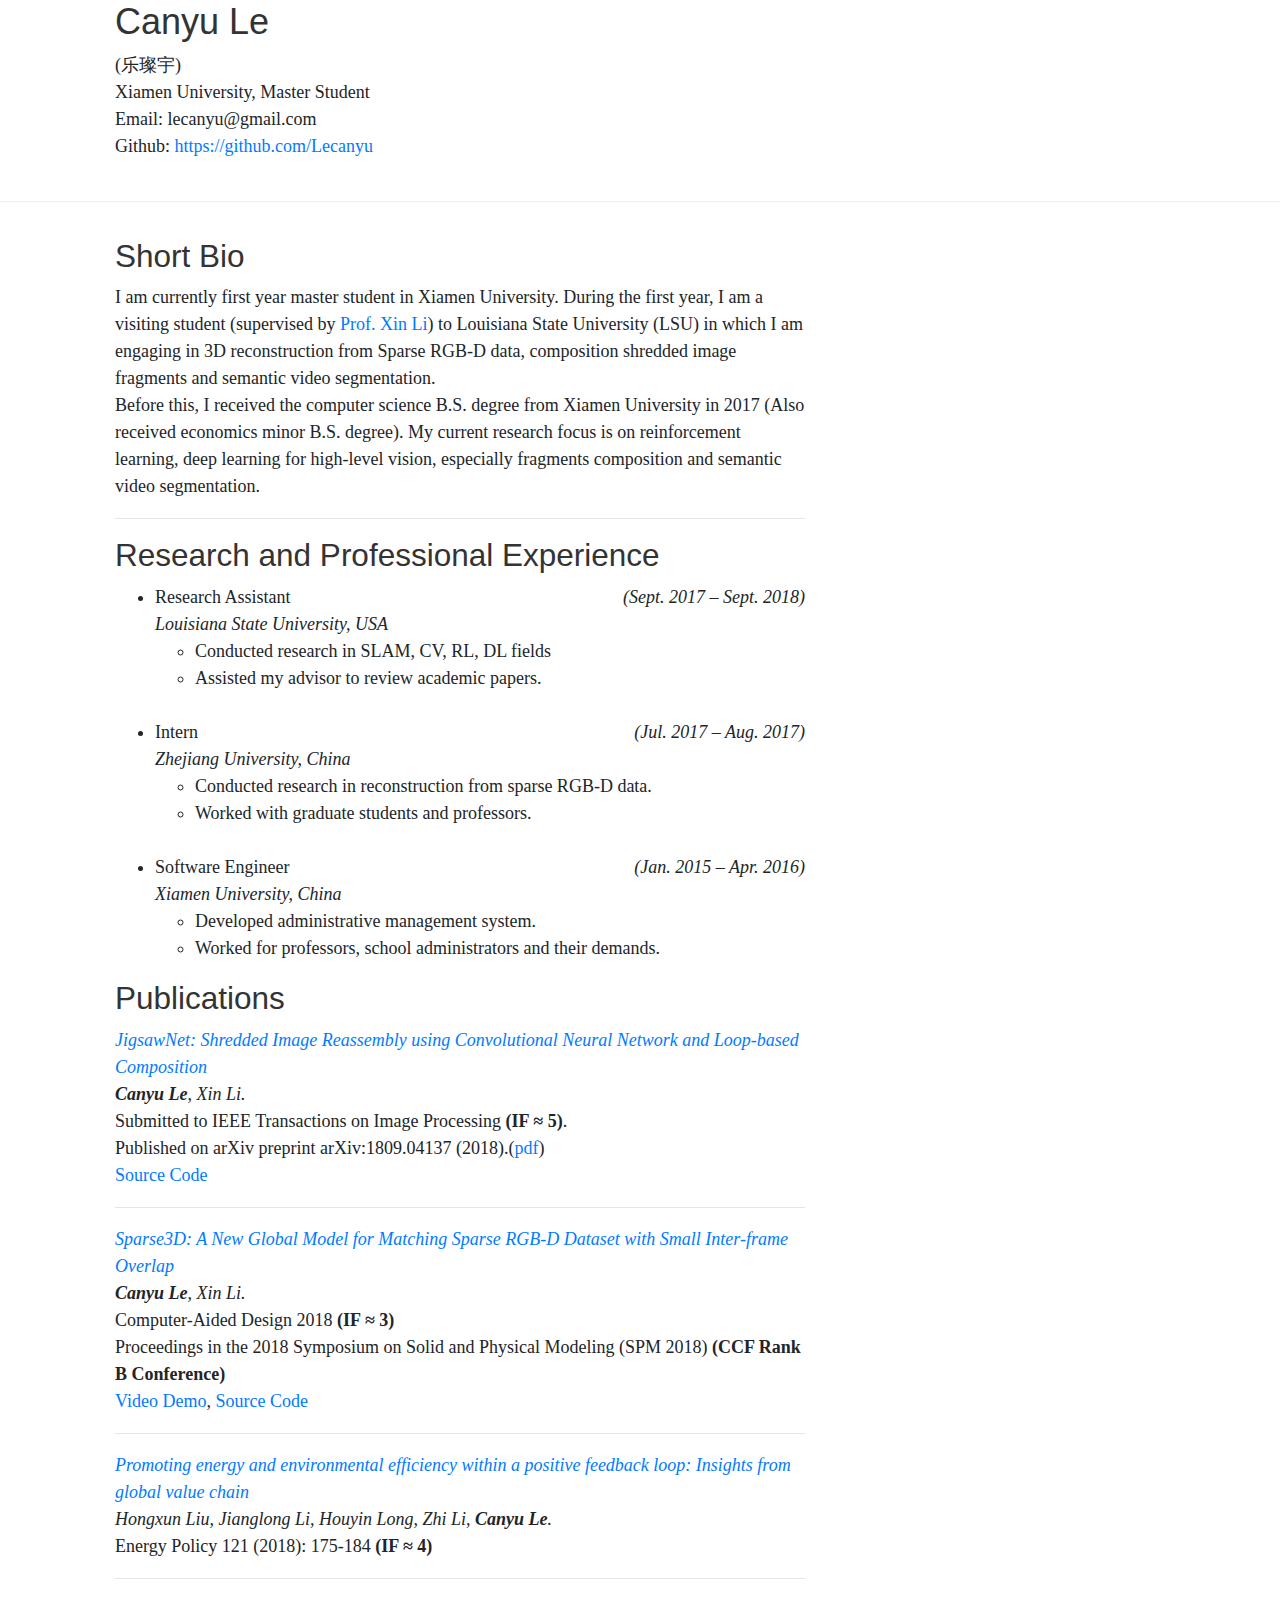
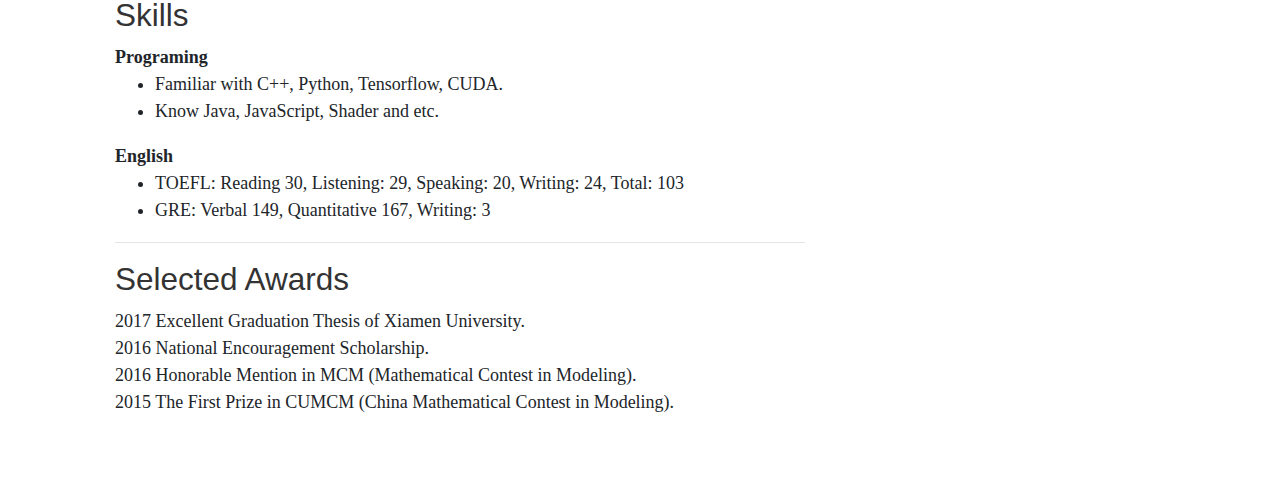
==== index.html @ 56a45fa6 "update" ====
<!doctype html>
<html lang="en">
<head>
    <meta charset="utf-8">
    <meta name="viewport" content="width=device-width, initial-scale=1, shrink-to-fit=no">
    <meta name="description" content="">
    <meta name="author" content="lecanyu">

    <link href="css/bootstrap.min.css" rel="stylesheet">
    <link href="css/blog.css" rel="stylesheet">
    <style>
        body
        {
            word-break: normal;
        }
    </style>
</head>

<body>
<header>
    <div class="blog-header">
        <div class="container">
            <div class="row">
                <div class="col-sm-5">
                    <h2>Canyu Le</h2>
                    <p>(乐璨宇) <br/>
                        Xiamen University, Master Student<br/>
                        Email: lecanyu@gmail.com <br/>
                        Github: <a href="https://github.com/Lecanyu">https://github.com/Lecanyu</a>
                    </p>
                </div>
                <!--<div class="col-sm-5" >-->
                    <!--<img src="img/me2.png" style="width: 30%">-->
                <!--</div>-->
            </div>
        </div>
    </div>
</header>

<main role="main" class="container">
    <div class="row">
        <div class="col-sm-8 blog-main">
            <div class="blog-post">
                <h3>Short Bio</h3>
                <p> I am currently first year master student in Xiamen University. During the first year, I am a visiting student (supervised by <a href="https://www.ece.lsu.edu/xinli/">Prof. Xin Li</a>) to Louisiana State University (LSU) in which
                    I am engaging in 3D reconstruction from Sparse RGB-D data, composition shredded image fragments and semantic video segmentation. <br/>
                    Before this, I received the computer science B.S. degree from Xiamen University in 2017 (Also received economics minor B.S. degree).
                    My current research focus is on reinforcement learning, deep learning for high-level vision,
                    especially fragments composition and semantic video segmentation.
                </p>
                <hr>
                <h3>Research and Professional Experience</h3>
                <ul>
                    <li>Research Assistant <i style="float: right">(Sept. 2017 – Sept. 2018)</i> <br/>
                        <i>Louisiana State University, USA</i>
                        <ul>
                            <li>Conducted research in SLAM, CV, RL, DL fields</li>
                            <li>Assisted my advisor to review academic papers. </li>
                        </ul>
                    </li>
                    <br/>
                    <li>Intern <i style="float: right">(Jul. 2017 – Aug. 2017)</i> <br/>
                        <i>Zhejiang University, China</i>
                        <ul>
                            <li>Conducted research in reconstruction from sparse RGB-D data. </li>
                            <li>Worked with graduate students and professors. </li>
                        </ul>
                    </li>
                    <br/>
                    <li>Software Engineer <i style="float: right">(Jan. 2015 – Apr. 2016)</i> <br/>
                        <i>Xiamen University, China</i>
                        <ul>
                            <li>Developed administrative management system. </li>
                            <li>Worked for professors, school administrators and their demands.  </li>
                        </ul>
                    </li>
                </ul>

                <h3>Publications</h3>
                <blockquote>
                    <a href="https://arxiv.org/pdf/1809.04137.pdf"><I>JigsawNet: Shredded Image Reassembly using Convolutional Neural Network and Loop-based Composition</I></a>
                    <footer><I><strong>Canyu Le</strong>, Xin Li. </I></footer>
                    <footer>Submitted to IEEE Transactions on Image Processing <b>(IF &#8776 5)</b>. </footer>
                    <footer>Published on arXiv preprint arXiv:1809.04137 (2018).(<a href="https://arxiv.org/pdf/1809.04137.pdf">pdf</a>) </footer>
                    <footer>
                        <a href="https://github.com/Lecanyu/JigsawNet">Source Code</a>
                    </footer>
                    <hr/>
                    <a href="https://authors.elsevier.com/c/1X3PA2O2yECf4"><I>Sparse3D: A New Global Model for Matching Sparse RGB-D Dataset with Small Inter-frame Overlap</I></a>
                    <footer><I><strong>Canyu Le</strong>, Xin Li. </I></footer>
                    <footer>Computer-Aided Design 2018 <b>(IF &#8776 3)</b></footer>
                    <footer>Proceedings in the 2018 Symposium on Solid and Physical Modeling (SPM 2018) <b>(CCF Rank B Conference)</b></footer>
                    <footer>
                        <a href="https://youtu.be/qk8iQzommPM">Video Demo</a>,
                        <a href="https://github.com/Lecanyu/Sparse3d">Source Code</a>
                    </footer>
                    <hr/>
                    <a href="https://authors.elsevier.com/c/1XHoZ14YGgXhE1"><I>Promoting energy and environmental efficiency within a positive feedback loop: Insights from global value chain</I></a>
                    <footer><I>Hongxun Liu, Jianglong Li, Houyin Long, Zhi Li, <strong>Canyu Le</strong>.</I></footer>
                    <footer>Energy Policy 121 (2018): 175-184 <b>(IF &#8776 4)</b></footer>
                </blockquote>
                <hr>
                <h3>Skills</h3>
                <b>Programing</b>
                <ul>
                    <li>Familiar with C++, Python, Tensorflow, CUDA.</li>
                    <li>Know Java, JavaScript, Shader and etc.</li>
                </ul>
                <b>English</b>
                <ul>
                    <li>TOEFL: Reading 30, Listening: 29, Speaking: 20, Writing: 24, Total: 103 </li>
                    <li>GRE: Verbal 149, Quantitative 167, Writing: 3</li>
                </ul>
                <hr>
                <h3>Selected Awards</h3>
                <p>2017 Excellent Graduation Thesis of Xiamen University.<br/>
                    2016 National Encouragement Scholarship.<br/>
                   2016 Honorable Mention in MCM (Mathematical Contest in Modeling).<br/>
                   2015 The First Prize in CUMCM (China Mathematical Contest in Modeling).</p>
            </div>
        </div>
    </div>
</main>


<script src="js/jquery-slim.min.js"></script>
<script src="js/popper.min.js"></script>
<script src="js/bootstrap.min.js"></script>
</body>
</html>
---- css/blog.css ----
/*
 * Globals
 */

@media (min-width: 48em) {
  html {
    font-size: 18px;
  }
}

/*body {*/
  /*font-family: Georgia, "Times New Roman", Times, serif;*/
  /*color: #555;*/
/*}*/

h1,
.h1,
h2,
.h2,
h3,
.h3,
h4,
.h4,
h5,
.h5,
h6,
.h6 {
  font-family: "Helvetica Neue", Helvetica, Arial, sans-serif;
  font-weight: 400;
  color: #333;
}

body{
  font-family: "Microsoft Yahei";
  word-break:break-all;
}

img{ width: 100%; height: auto;max-width: 100%; display: block; }

/*
 * Override Bootstrap's default container.
 */

.container {
  max-width: 60rem;
}


/*
 * Masthead for nav
 */

.blog-masthead {
  margin-bottom: 3rem;
  background-color: #428bca;
  box-shadow: inset 0 -.1rem .25rem rgba(0,0,0,.1);
}

/* Nav links */
.nav-link {
  position: relative;
  padding: 1rem;
  font-weight: 500;
  color: #cdddeb;
}
.nav-link:hover,
.nav-link:focus {
  color: #fff;
  background-color: transparent;
}

/* Active state gets a caret at the bottom */
.nav-link.active {
  color: #fff;
}
.nav-link.active::after {
  position: absolute;
  bottom: 0;
  left: 50%;
  width: 0;
  height: 0;
  margin-left: -.3rem;
  vertical-align: middle;
  content: "";
  border-right: .3rem solid transparent;
  border-bottom: .3rem solid;
  border-left: .3rem solid transparent;
}


/*
 * Blog name and description
 */

.blog-header {
  padding-bottom: 1.25rem;
  margin-bottom: 2rem;
  border-bottom: .05rem solid #eee;
}
.blog-title {
  margin-bottom: 0;
  font-size: 2rem;
  font-weight: 400;
}
.blog-description {
  font-size: 1.1rem;
  color: #999;
}

@media (min-width: 40em) {
  .blog-title {
    font-size: 3.5rem;
  }
}


/*
 * Main column and sidebar layout
 */

/* Sidebar modules for boxing content */
.sidebar-module {
  padding: 1rem;
}
.sidebar-module-inset {
  padding: 1rem;
  background-color: #f5f5f5;
  border-radius: .25rem;
}
.sidebar-module-inset p:last-child,
.sidebar-module-inset ul:last-child,
.sidebar-module-inset ol:last-child {
  margin-bottom: 0;
}


/* Pagination */
.blog-pagination {
  margin-bottom: 4rem;
}
.blog-pagination > .btn {
  border-radius: 2rem;
}


/*
 * Blog posts
 */

.blog-post {
  margin-bottom: 4rem;
}
.blog-post-title {
  margin-bottom: .25rem;
  font-size: 2.5rem;
}
.blog-post-meta {
  margin-bottom: 1.25rem;
  color: #999;
}


/*
 * Footer
 */

.blog-footer {
  padding: 2.5rem 0;
  color: #999;
  text-align: center;
  background-color: #f9f9f9;
  border-top: .05rem solid #e5e5e5;
}
.blog-footer p:last-child {
  margin-bottom: 0;
}
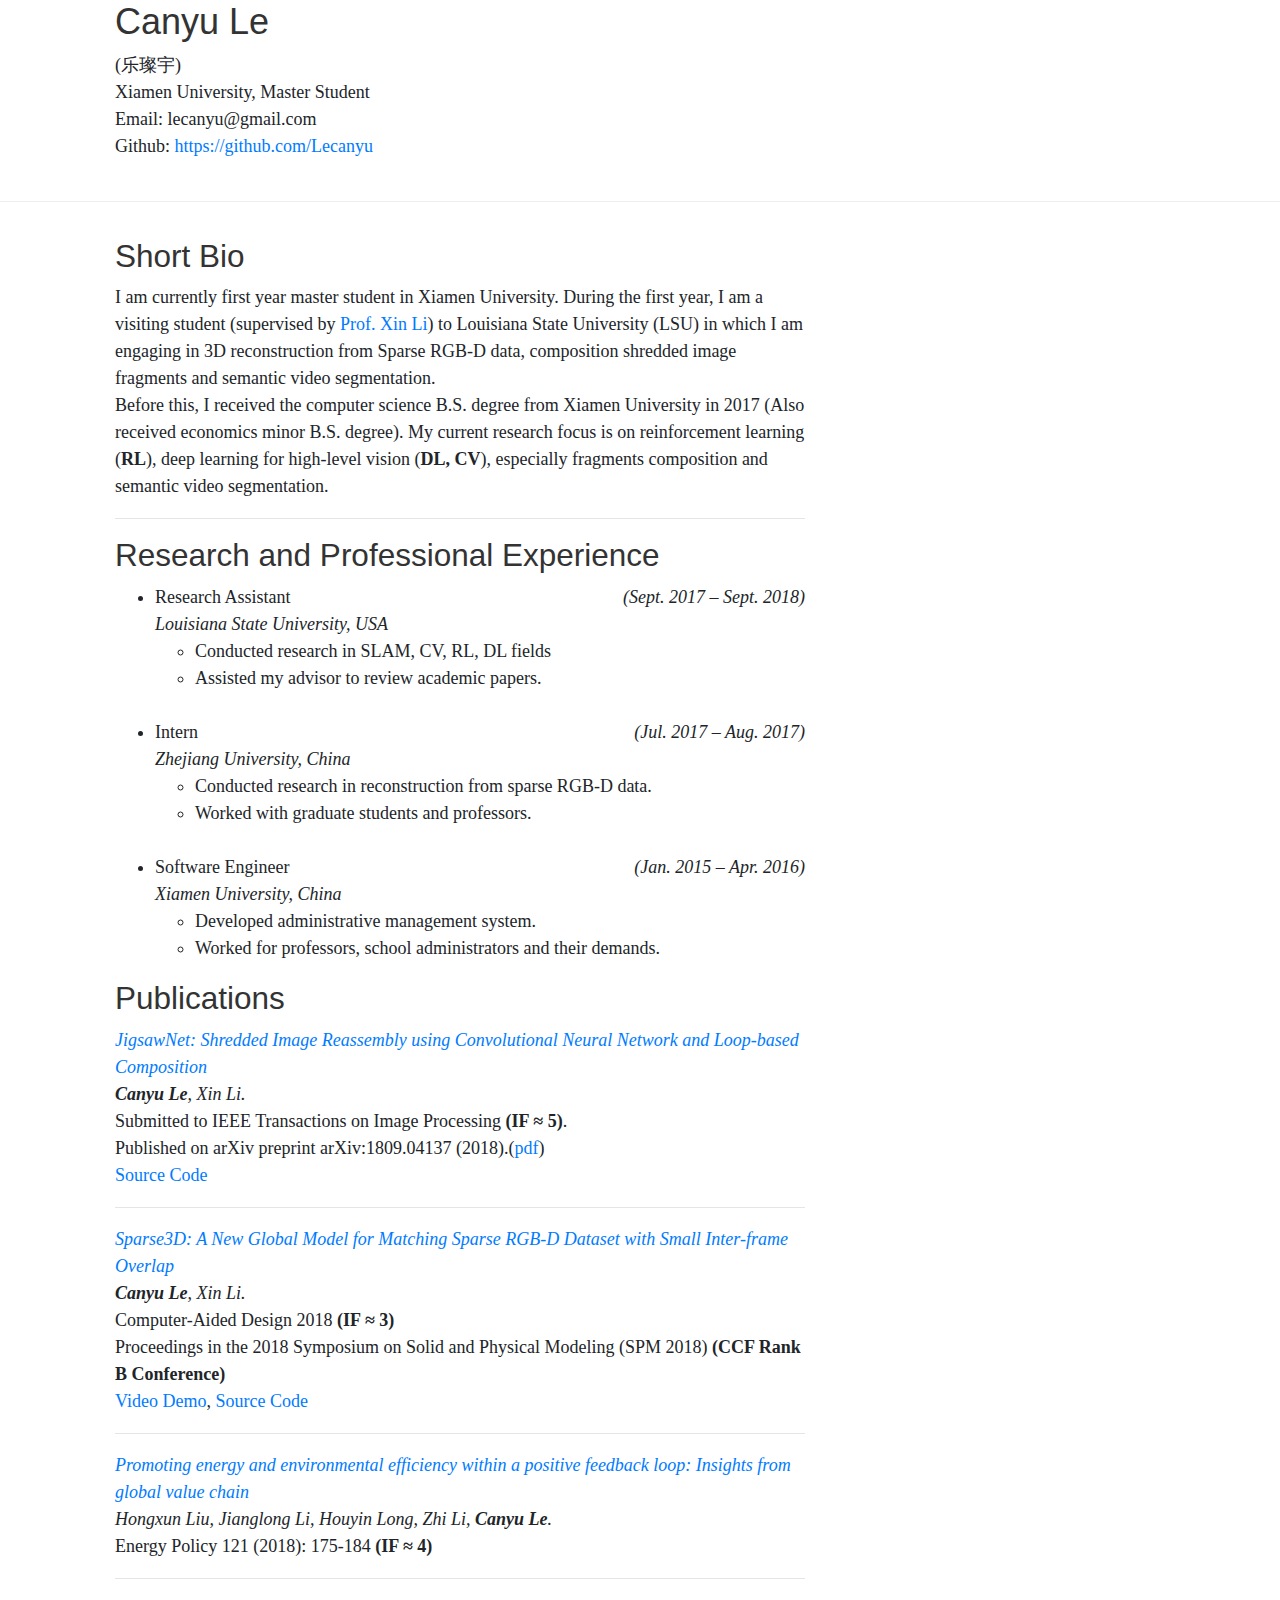
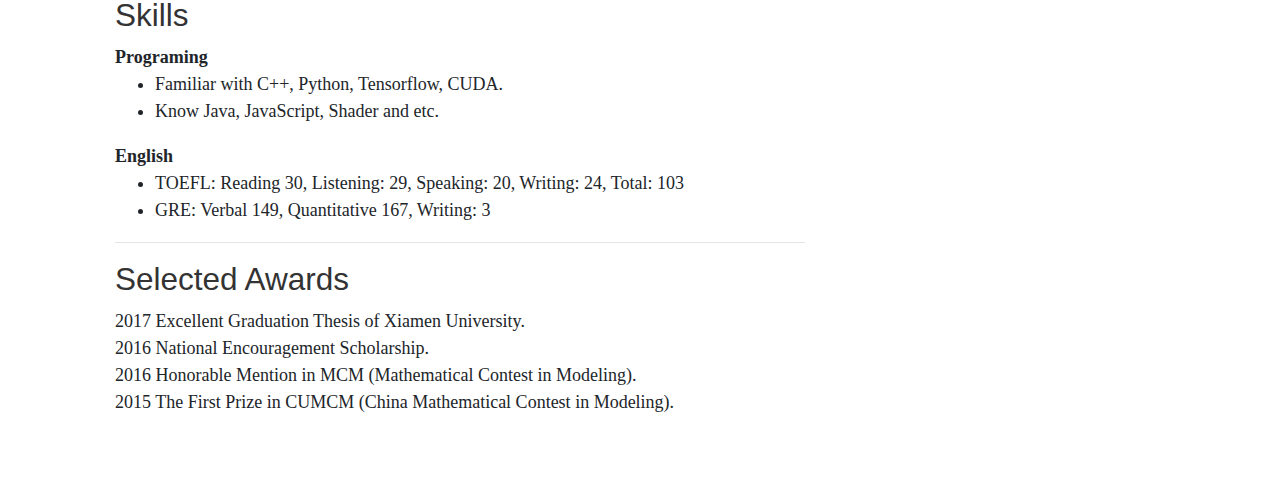
==== commit 4d571b42: "update" ====
--- a/index.html
+++ b/index.html
@@ -3,9 +3,9 @@
 <head>
     <meta charset="utf-8">
     <meta name="viewport" content="width=device-width, initial-scale=1, shrink-to-fit=no">
-    <meta name="description" content="">
+    <meta name="description" content="CV">
     <meta name="author" content="lecanyu">
-
+    <title>Le's CV</title>
     <link href="css/bootstrap.min.css" rel="stylesheet">
     <link href="css/blog.css" rel="stylesheet">
     <style>
@@ -45,8 +45,9 @@
                 <p> I am currently first year master student in Xiamen University. During the first year, I am a visiting student (supervised by <a href="https://www.ece.lsu.edu/xinli/">Prof. Xin Li</a>) to Louisiana State University (LSU) in which
                     I am engaging in 3D reconstruction from Sparse RGB-D data, composition shredded image fragments and semantic video segmentation. <br/>
                     Before this, I received the computer science B.S. degree from Xiamen University in 2017 (Also received economics minor B.S. degree).
-                    My current research focus is on reinforcement learning, deep learning for high-level vision,
-                    especially fragments composition and semantic video segmentation.
+                    My current research focus is on
+                    reinforcement learning (<b>RL</b>), deep learning for high-level vision (<b>DL, CV</b>),
+                        especially fragments composition and semantic video segmentation.
                 </p>
                 <hr>
                 <h3>Research and Professional Experience</h3>
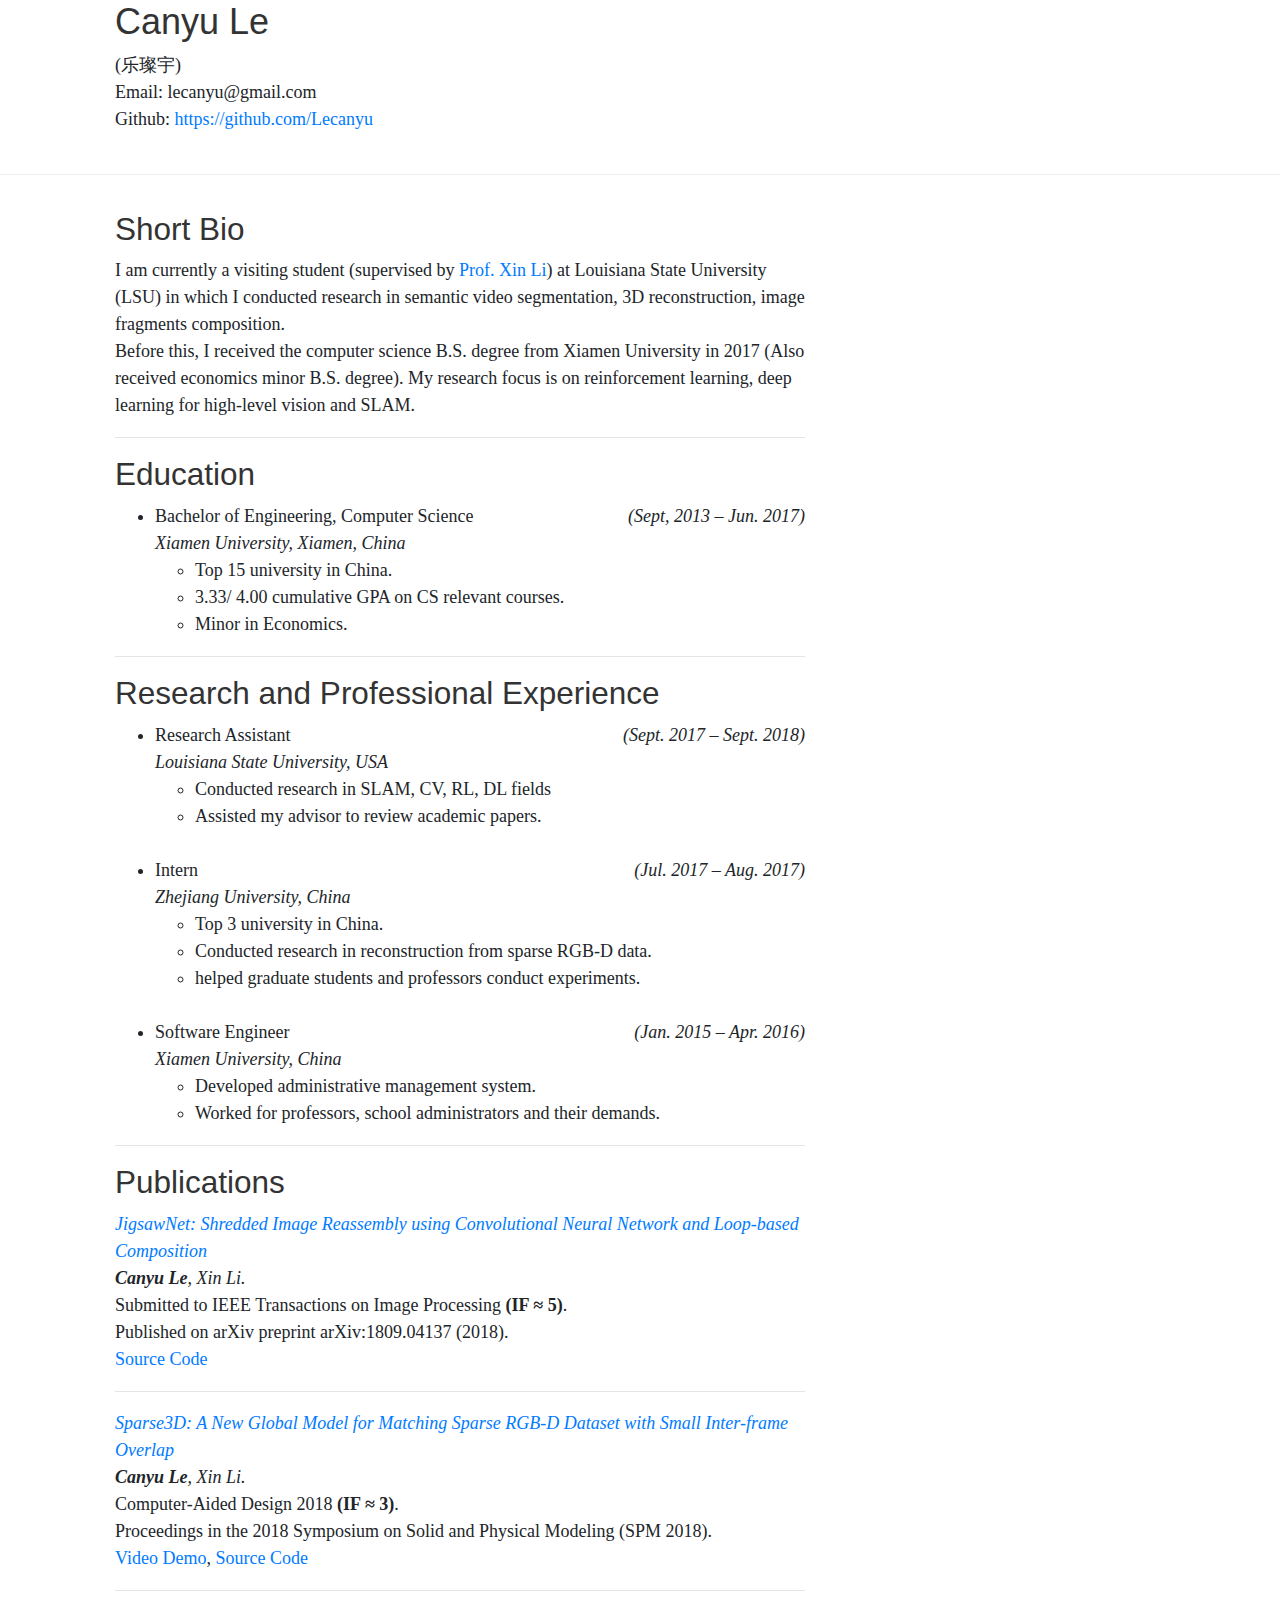
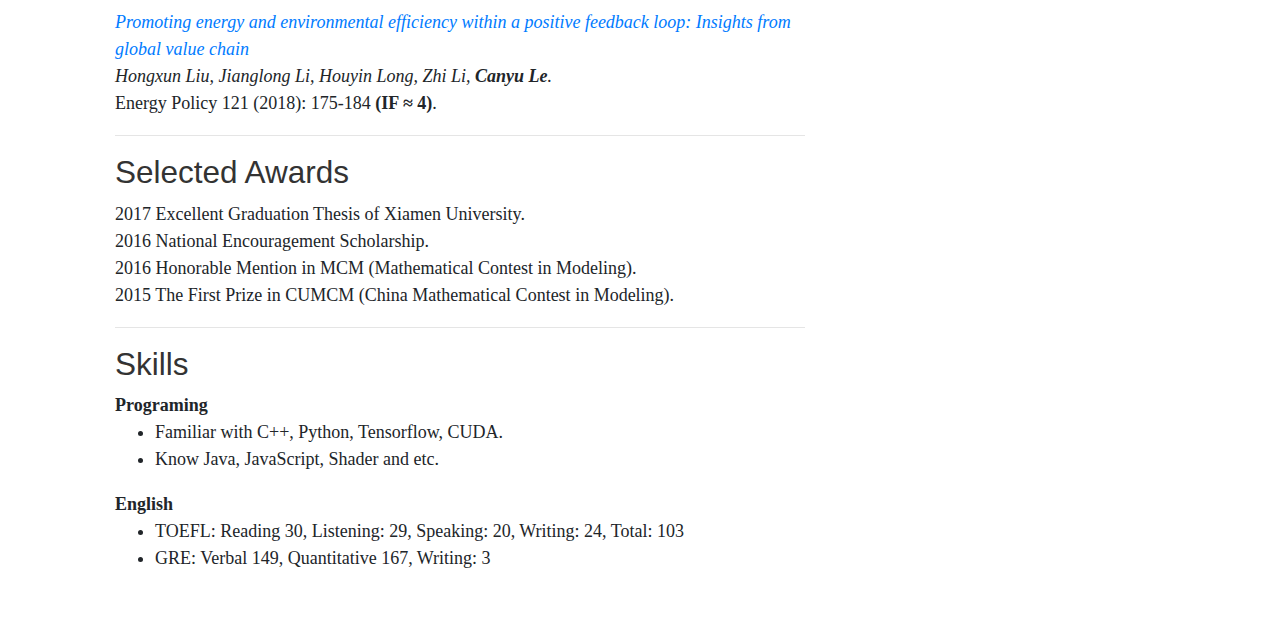
==== commit f04973dd: "update" ====
--- a/index.html
+++ b/index.html
@@ -24,9 +24,8 @@
                 <div class="col-sm-5">
                     <h2>Canyu Le</h2>
                     <p>(乐璨宇) <br/>
-                        Xiamen University, Master Student<br/>
                         Email: lecanyu@gmail.com <br/>
-                        Github: <a href="https://github.com/Lecanyu">https://github.com/Lecanyu</a>
+                        Github: <a href="https://github.com/Lecanyu" target="_blank" >https://github.com/Lecanyu</a>
                     </p>
                 </div>
                 <!--<div class="col-sm-5" >-->
@@ -42,13 +41,24 @@
         <div class="col-sm-8 blog-main">
             <div class="blog-post">
                 <h3>Short Bio</h3>
-                <p> I am currently first year master student in Xiamen University. During the first year, I am a visiting student (supervised by <a href="https://www.ece.lsu.edu/xinli/">Prof. Xin Li</a>) to Louisiana State University (LSU) in which
-                    I am engaging in 3D reconstruction from Sparse RGB-D data, composition shredded image fragments and semantic video segmentation. <br/>
+                <p> I am currently a visiting student (supervised by <a href="https://www.ece.lsu.edu/xinli/" target="_blank">Prof. Xin Li</a>) at Louisiana State University (LSU) in which
+                    I conducted research in semantic video segmentation, 3D reconstruction, image fragments composition. <br/>
                     Before this, I received the computer science B.S. degree from Xiamen University in 2017 (Also received economics minor B.S. degree).
-                    My current research focus is on
-                    reinforcement learning (<b>RL</b>), deep learning for high-level vision (<b>DL, CV</b>),
-                        especially fragments composition and semantic video segmentation.
+                    My research focus is on
+                    reinforcement learning, deep learning for high-level vision and SLAM.
                 </p>
+                <hr>
+                <h3>Education</h3>
+                <ul>
+                    <li>Bachelor of Engineering, Computer Science <i style="float: right">(Sept, 2013 – Jun. 2017)</i> <br/>
+                        <i>Xiamen University, Xiamen, China</i>
+                        <ul>
+                            <li> Top 15 university in China.</li>
+                            <li> 3.33/ 4.00 cumulative GPA on CS relevant courses. </li>
+                            <li> Minor in Economics. </li>
+                        </ul>
+                    </li>
+                </ul>
                 <hr>
                 <h3>Research and Professional Experience</h3>
                 <ul>
@@ -63,8 +73,9 @@
                     <li>Intern <i style="float: right">(Jul. 2017 – Aug. 2017)</i> <br/>
                         <i>Zhejiang University, China</i>
                         <ul>
-                            <li>Conducted research in reconstruction from sparse RGB-D data. </li>
-                            <li>Worked with graduate students and professors. </li>
+                            <li> Top 3 university in China.</li>
+                            <li> Conducted research in reconstruction from sparse RGB-D data. </li>
+                            <li> helped graduate students and professors conduct experiments. </li>
                         </ul>
                     </li>
                     <br/>
@@ -76,30 +87,36 @@
                         </ul>
                     </li>
                 </ul>
-
+                <hr>
                 <h3>Publications</h3>
                 <blockquote>
-                    <a href="https://arxiv.org/pdf/1809.04137.pdf"><I>JigsawNet: Shredded Image Reassembly using Convolutional Neural Network and Loop-based Composition</I></a>
+                    <a href="https://arxiv.org/pdf/1809.04137.pdf" target="_blank" ><I>JigsawNet: Shredded Image Reassembly using Convolutional Neural Network and Loop-based Composition</I></a>
                     <footer><I><strong>Canyu Le</strong>, Xin Li. </I></footer>
                     <footer>Submitted to IEEE Transactions on Image Processing <b>(IF &#8776 5)</b>. </footer>
-                    <footer>Published on arXiv preprint arXiv:1809.04137 (2018).(<a href="https://arxiv.org/pdf/1809.04137.pdf">pdf</a>) </footer>
+                    <footer>Published on arXiv preprint arXiv:1809.04137 (2018). </footer>
                     <footer>
-                        <a href="https://github.com/Lecanyu/JigsawNet">Source Code</a>
+                        <a href="https://github.com/Lecanyu/JigsawNet" target="_blank" >Source Code</a>
                     </footer>
                     <hr/>
-                    <a href="https://authors.elsevier.com/c/1X3PA2O2yECf4"><I>Sparse3D: A New Global Model for Matching Sparse RGB-D Dataset with Small Inter-frame Overlap</I></a>
+                    <a href="https://www.sciencedirect.com/science/article/pii/S0010448518302276" target="_blank" ><I>Sparse3D: A New Global Model for Matching Sparse RGB-D Dataset with Small Inter-frame Overlap</I></a>
                     <footer><I><strong>Canyu Le</strong>, Xin Li. </I></footer>
-                    <footer>Computer-Aided Design 2018 <b>(IF &#8776 3)</b></footer>
-                    <footer>Proceedings in the 2018 Symposium on Solid and Physical Modeling (SPM 2018) <b>(CCF Rank B Conference)</b></footer>
+                    <footer>Computer-Aided Design 2018 <b>(IF &#8776 3)</b>. </footer>
+                    <footer>Proceedings in the 2018 Symposium on Solid and Physical Modeling (SPM 2018). </footer>
                     <footer>
-                        <a href="https://youtu.be/qk8iQzommPM">Video Demo</a>,
-                        <a href="https://github.com/Lecanyu/Sparse3d">Source Code</a>
+                        <a href="https://youtu.be/qk8iQzommPM" target="_blank" >Video Demo</a>,
+                        <a href="https://github.com/Lecanyu/Sparse3d" target="_blank" >Source Code</a>
                     </footer>
                     <hr/>
-                    <a href="https://authors.elsevier.com/c/1XHoZ14YGgXhE1"><I>Promoting energy and environmental efficiency within a positive feedback loop: Insights from global value chain</I></a>
+                    <a href="https://www.sciencedirect.com/science/article/pii/S0301421518304129" target="_blank" ><I>Promoting energy and environmental efficiency within a positive feedback loop: Insights from global value chain</I></a>
                     <footer><I>Hongxun Liu, Jianglong Li, Houyin Long, Zhi Li, <strong>Canyu Le</strong>.</I></footer>
-                    <footer>Energy Policy 121 (2018): 175-184 <b>(IF &#8776 4)</b></footer>
+                    <footer>Energy Policy 121 (2018): 175-184 <b>(IF &#8776 4)</b>. </footer>
                 </blockquote>
+                <hr>
+                <h3>Selected Awards</h3>
+                <p>2017 Excellent Graduation Thesis of Xiamen University.<br/>
+                    2016 National Encouragement Scholarship.<br/>
+                   2016 Honorable Mention in MCM (Mathematical Contest in Modeling).<br/>
+                   2015 The First Prize in CUMCM (China Mathematical Contest in Modeling).</p>
                 <hr>
                 <h3>Skills</h3>
                 <b>Programing</b>
@@ -112,12 +129,6 @@
                     <li>TOEFL: Reading 30, Listening: 29, Speaking: 20, Writing: 24, Total: 103 </li>
                     <li>GRE: Verbal 149, Quantitative 167, Writing: 3</li>
                 </ul>
-                <hr>
-                <h3>Selected Awards</h3>
-                <p>2017 Excellent Graduation Thesis of Xiamen University.<br/>
-                    2016 National Encouragement Scholarship.<br/>
-                   2016 Honorable Mention in MCM (Mathematical Contest in Modeling).<br/>
-                   2015 The First Prize in CUMCM (China Mathematical Contest in Modeling).</p>
             </div>
         </div>
     </div>
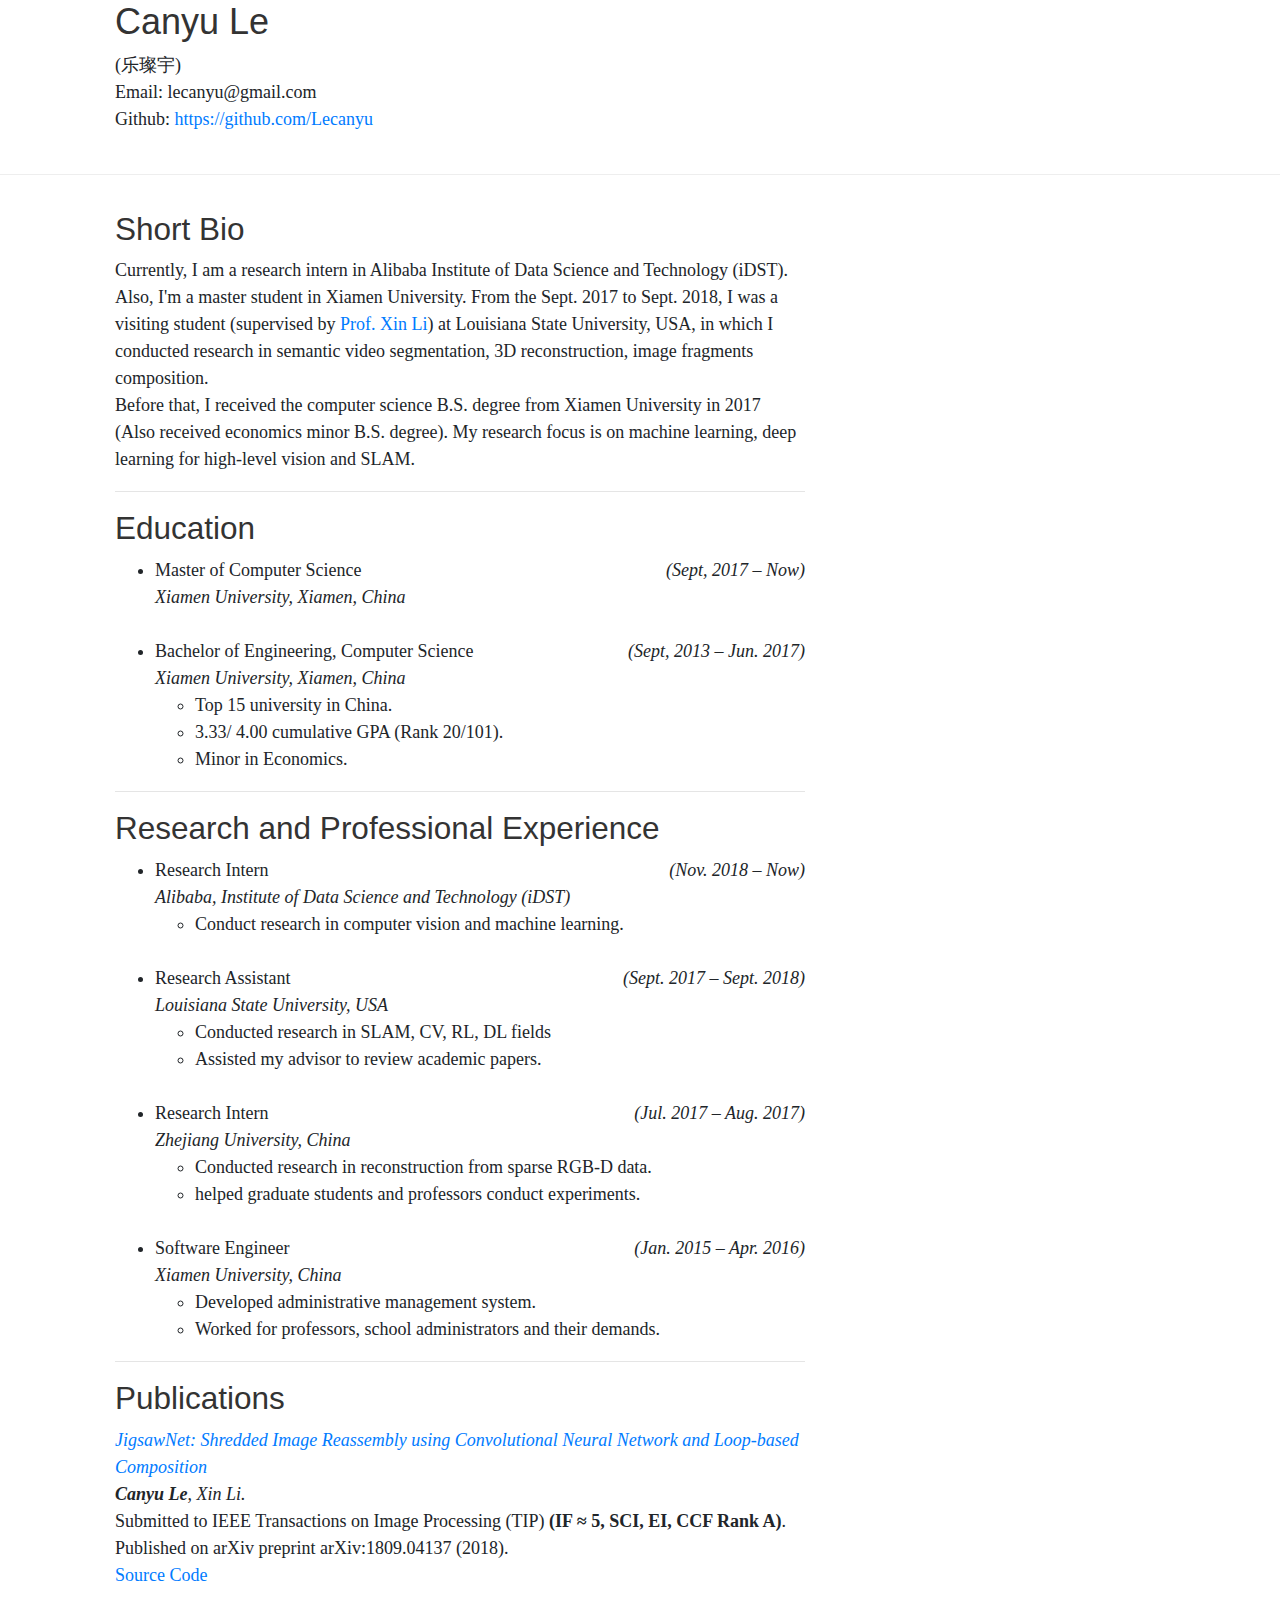
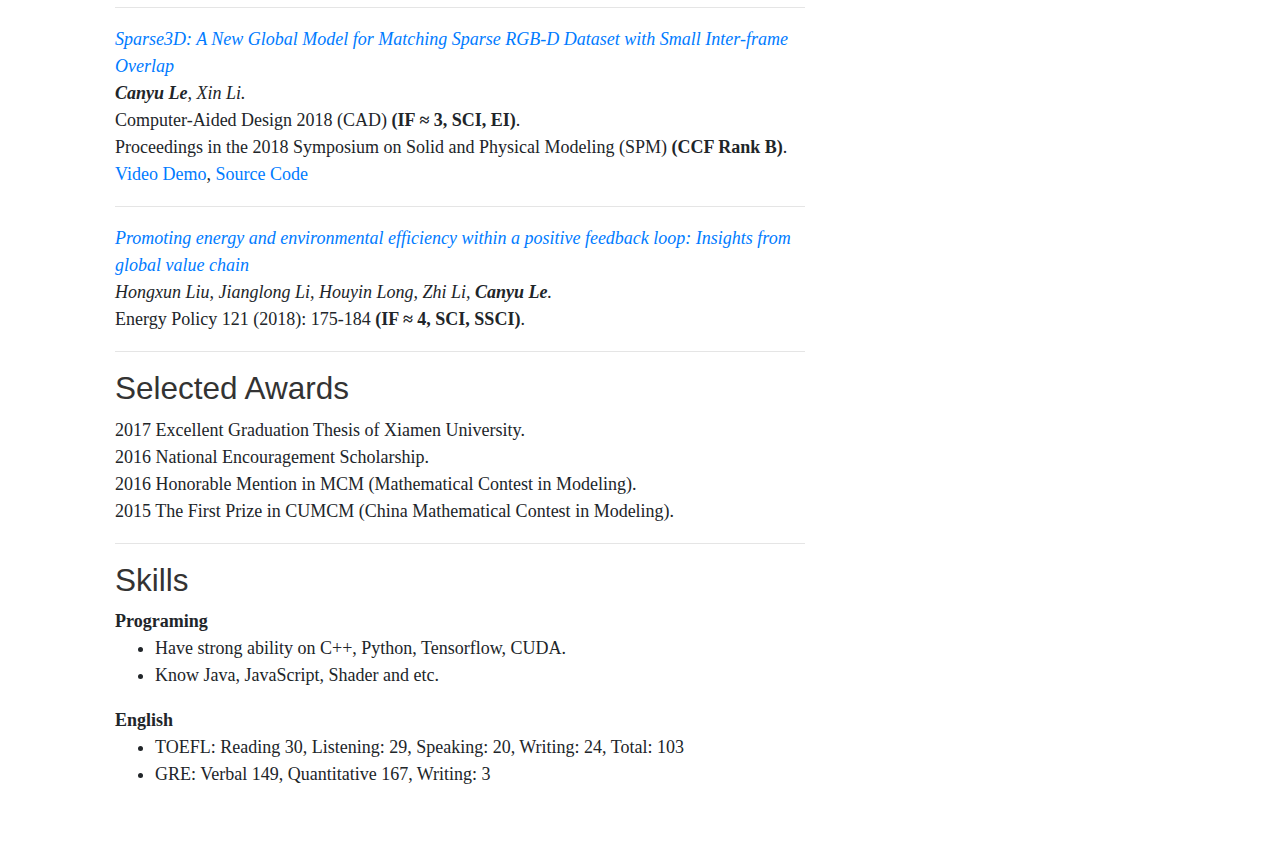
==== commit 68e2ff74: "update" ====
--- a/index.html
+++ b/index.html
@@ -41,27 +41,39 @@
         <div class="col-sm-8 blog-main">
             <div class="blog-post">
                 <h3>Short Bio</h3>
-                <p> I am currently a visiting student (supervised by <a href="https://www.ece.lsu.edu/xinli/" target="_blank">Prof. Xin Li</a>) at Louisiana State University (LSU) in which
+                <p> Currently, I am a research intern in Alibaba Institute of Data Science and Technology (iDST). Also, I'm a master student in Xiamen University.
+                    From the Sept. 2017 to Sept. 2018, I was a visiting student (supervised by <a href="https://www.ece.lsu.edu/xinli/" target="_blank">Prof. Xin Li</a>) at Louisiana State University, USA, in which
                     I conducted research in semantic video segmentation, 3D reconstruction, image fragments composition. <br/>
-                    Before this, I received the computer science B.S. degree from Xiamen University in 2017 (Also received economics minor B.S. degree).
-                    My research focus is on
-                    reinforcement learning, deep learning for high-level vision and SLAM.
+                    Before that, I received the computer science B.S. degree from Xiamen University in 2017 (Also received economics minor B.S. degree).
+                    My research focus is on machine learning, deep learning for high-level vision and SLAM.
                 </p>
                 <hr>
                 <h3>Education</h3>
                 <ul>
+                    <li>Master of Computer Science <i style="float: right">(Sept, 2017 – Now)</i> <br/>
+                        <i>Xiamen University, Xiamen, China</i>
+                    </li>
+                    <br/>
                     <li>Bachelor of Engineering, Computer Science <i style="float: right">(Sept, 2013 – Jun. 2017)</i> <br/>
                         <i>Xiamen University, Xiamen, China</i>
                         <ul>
                             <li> Top 15 university in China.</li>
-                            <li> 3.33/ 4.00 cumulative GPA on CS relevant courses. </li>
+                            <li> 3.33/ 4.00 cumulative GPA (Rank 20/101). </li>
                             <li> Minor in Economics. </li>
                         </ul>
                     </li>
                 </ul>
                 <hr>
+
                 <h3>Research and Professional Experience</h3>
                 <ul>
+                    <li>Research Intern <i style="float: right">(Nov. 2018 – Now)</i> <br/>
+                        <i>Alibaba, Institute of Data Science and Technology (iDST)</i>
+                        <ul>
+                            <li>Conduct research in computer vision and machine learning.</li>
+                        </ul>
+                    </li>
+                    <br/>
                     <li>Research Assistant <i style="float: right">(Sept. 2017 – Sept. 2018)</i> <br/>
                         <i>Louisiana State University, USA</i>
                         <ul>
@@ -70,10 +82,9 @@
                         </ul>
                     </li>
                     <br/>
-                    <li>Intern <i style="float: right">(Jul. 2017 – Aug. 2017)</i> <br/>
+                    <li>Research Intern <i style="float: right">(Jul. 2017 – Aug. 2017)</i> <br/>
                         <i>Zhejiang University, China</i>
                         <ul>
-                            <li> Top 3 university in China.</li>
                             <li> Conducted research in reconstruction from sparse RGB-D data. </li>
                             <li> helped graduate students and professors conduct experiments. </li>
                         </ul>
@@ -88,11 +99,12 @@
                     </li>
                 </ul>
                 <hr>
+
                 <h3>Publications</h3>
                 <blockquote>
                     <a href="https://arxiv.org/pdf/1809.04137.pdf" target="_blank" ><I>JigsawNet: Shredded Image Reassembly using Convolutional Neural Network and Loop-based Composition</I></a>
                     <footer><I><strong>Canyu Le</strong>, Xin Li. </I></footer>
-                    <footer>Submitted to IEEE Transactions on Image Processing <b>(IF &#8776 5)</b>. </footer>
+                    <footer>Submitted to IEEE Transactions on Image Processing (TIP) <b>(IF &#8776 5, SCI, EI, CCF Rank A)</b>. </footer>
                     <footer>Published on arXiv preprint arXiv:1809.04137 (2018). </footer>
                     <footer>
                         <a href="https://github.com/Lecanyu/JigsawNet" target="_blank" >Source Code</a>
@@ -100,8 +112,8 @@
                     <hr/>
                     <a href="https://www.sciencedirect.com/science/article/pii/S0010448518302276" target="_blank" ><I>Sparse3D: A New Global Model for Matching Sparse RGB-D Dataset with Small Inter-frame Overlap</I></a>
                     <footer><I><strong>Canyu Le</strong>, Xin Li. </I></footer>
-                    <footer>Computer-Aided Design 2018 <b>(IF &#8776 3)</b>. </footer>
-                    <footer>Proceedings in the 2018 Symposium on Solid and Physical Modeling (SPM 2018). </footer>
+                    <footer>Computer-Aided Design 2018 (CAD) <b>(IF &#8776 3, SCI, EI)</b>. </footer>
+                    <footer>Proceedings in the 2018 Symposium on Solid and Physical Modeling (SPM) <b>(CCF Rank B)</b>. </footer>
                     <footer>
                         <a href="https://youtu.be/qk8iQzommPM" target="_blank" >Video Demo</a>,
                         <a href="https://github.com/Lecanyu/Sparse3d" target="_blank" >Source Code</a>
@@ -109,19 +121,21 @@
                     <hr/>
                     <a href="https://www.sciencedirect.com/science/article/pii/S0301421518304129" target="_blank" ><I>Promoting energy and environmental efficiency within a positive feedback loop: Insights from global value chain</I></a>
                     <footer><I>Hongxun Liu, Jianglong Li, Houyin Long, Zhi Li, <strong>Canyu Le</strong>.</I></footer>
-                    <footer>Energy Policy 121 (2018): 175-184 <b>(IF &#8776 4)</b>. </footer>
+                    <footer>Energy Policy 121 (2018): 175-184 <b>(IF &#8776 4, SCI, SSCI)</b>. </footer>
                 </blockquote>
                 <hr>
+
                 <h3>Selected Awards</h3>
                 <p>2017 Excellent Graduation Thesis of Xiamen University.<br/>
                     2016 National Encouragement Scholarship.<br/>
                    2016 Honorable Mention in MCM (Mathematical Contest in Modeling).<br/>
                    2015 The First Prize in CUMCM (China Mathematical Contest in Modeling).</p>
                 <hr>
+
                 <h3>Skills</h3>
                 <b>Programing</b>
                 <ul>
-                    <li>Familiar with C++, Python, Tensorflow, CUDA.</li>
+                    <li>Have strong ability on C++, Python, Tensorflow, CUDA.</li>
                     <li>Know Java, JavaScript, Shader and etc.</li>
                 </ul>
                 <b>English</b>
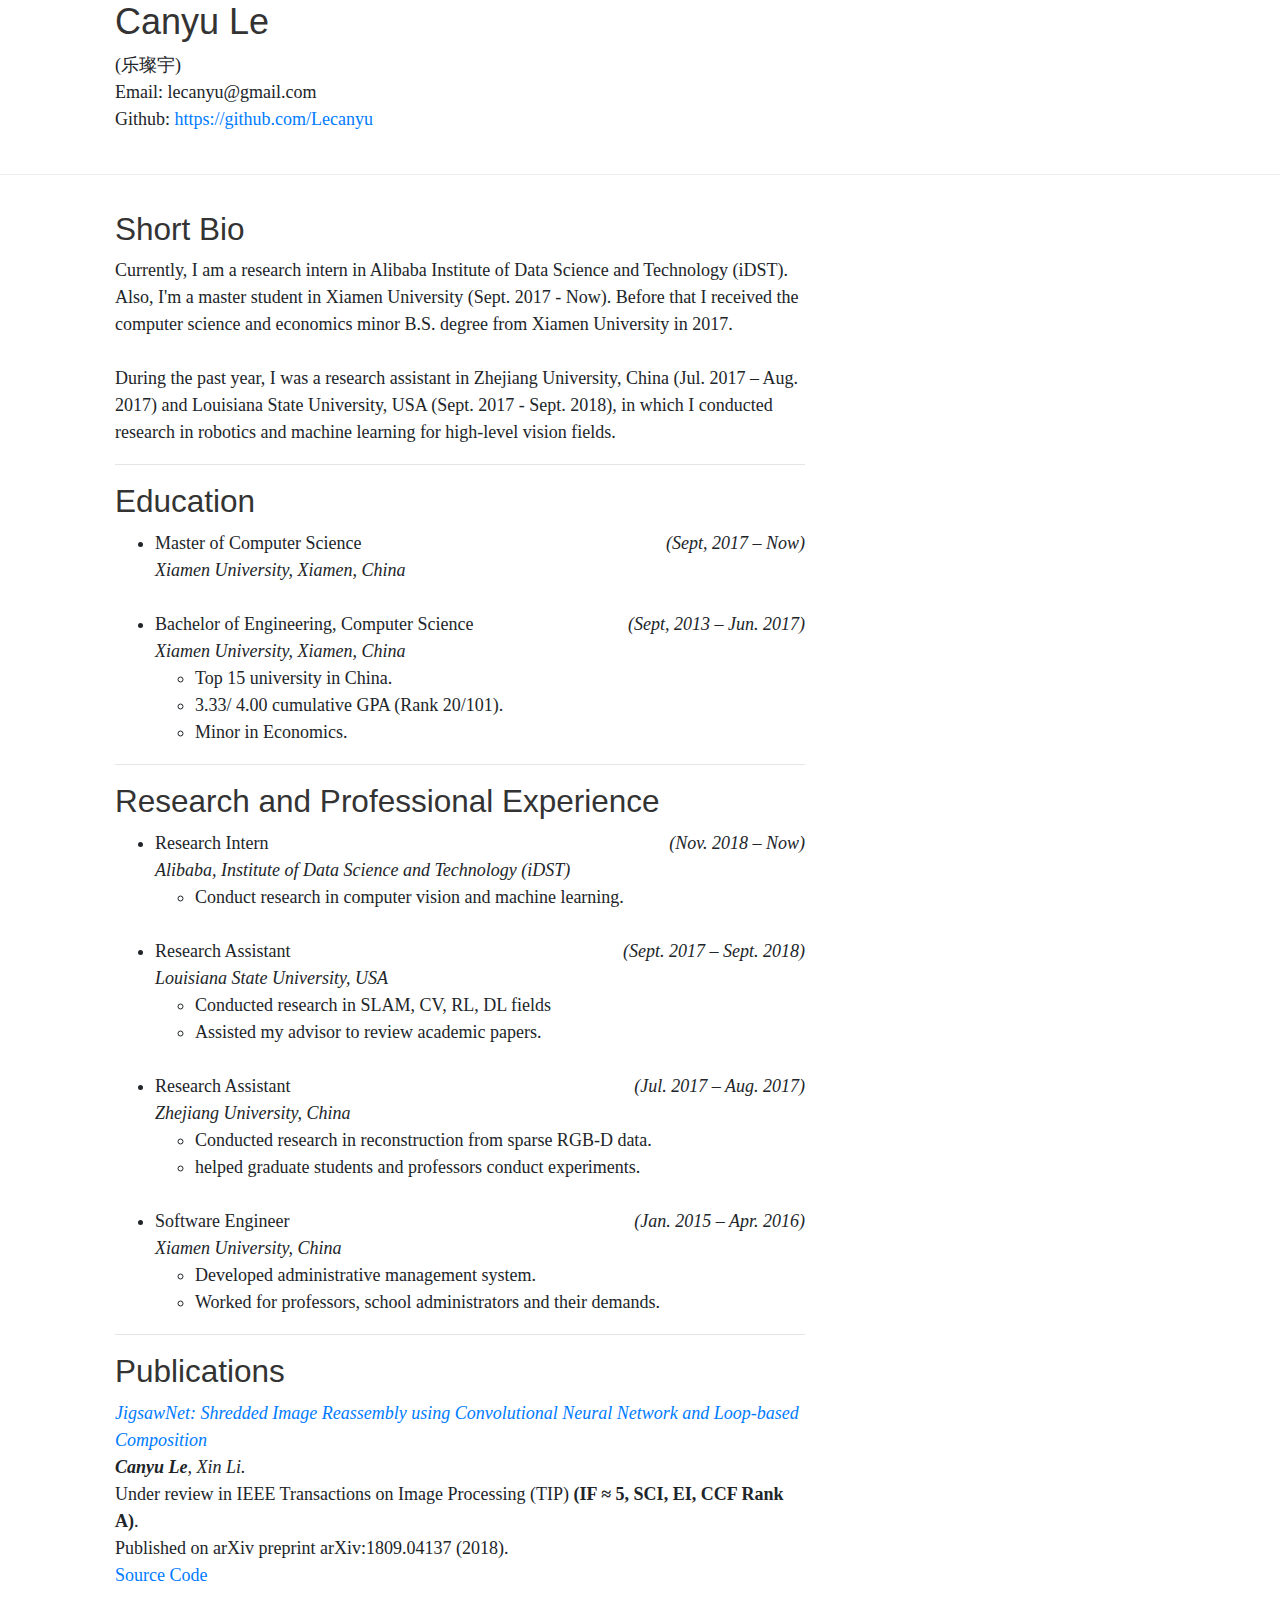
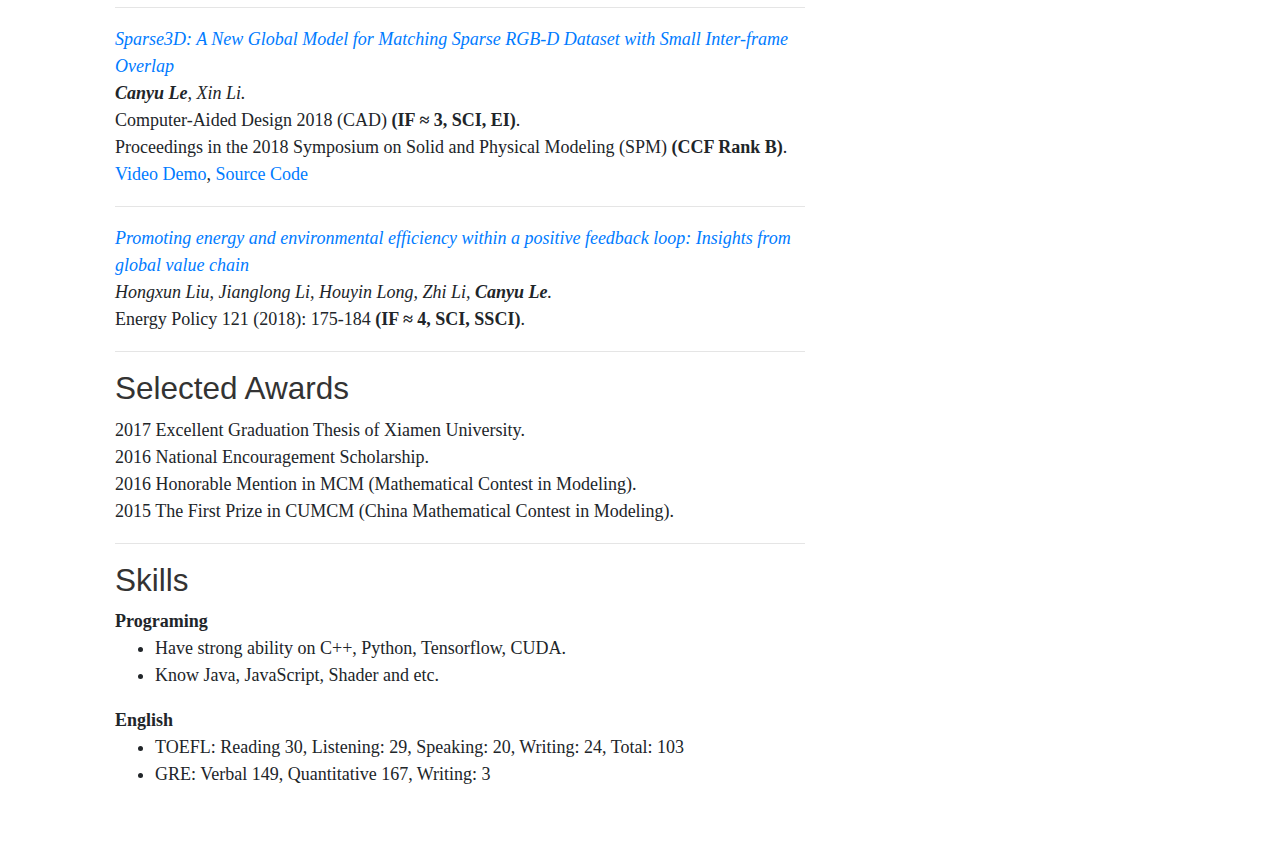
==== commit f255aefb: "update" ====
--- a/index.html
+++ b/index.html
@@ -41,11 +41,11 @@
         <div class="col-sm-8 blog-main">
             <div class="blog-post">
                 <h3>Short Bio</h3>
-                <p> Currently, I am a research intern in Alibaba Institute of Data Science and Technology (iDST). Also, I'm a master student in Xiamen University.
-                    From the Sept. 2017 to Sept. 2018, I was a visiting student (supervised by <a href="https://www.ece.lsu.edu/xinli/" target="_blank">Prof. Xin Li</a>) at Louisiana State University, USA, in which
-                    I conducted research in semantic video segmentation, 3D reconstruction, image fragments composition. <br/>
-                    Before that, I received the computer science B.S. degree from Xiamen University in 2017 (Also received economics minor B.S. degree).
-                    My research focus is on machine learning, deep learning for high-level vision and SLAM.
+                <p> Currently, I am a research intern in Alibaba Institute of Data Science and Technology (iDST). Also, I'm a master student in Xiamen University (Sept. 2017 - Now).
+                    Before that I received the computer science and economics minor B.S. degree from Xiamen University in 2017.
+                    <br/><br/>
+                    During the past year, I was a research assistant in Zhejiang University, China (Jul. 2017 – Aug. 2017) and Louisiana State University, USA (Sept. 2017 - Sept. 2018),
+                    in which I conducted research in robotics and machine learning for high-level vision fields. <br/>
                 </p>
                 <hr>
                 <h3>Education</h3>
@@ -82,7 +82,7 @@
                         </ul>
                     </li>
                     <br/>
-                    <li>Research Intern <i style="float: right">(Jul. 2017 – Aug. 2017)</i> <br/>
+                    <li>Research Assistant <i style="float: right">(Jul. 2017 – Aug. 2017)</i> <br/>
                         <i>Zhejiang University, China</i>
                         <ul>
                             <li> Conducted research in reconstruction from sparse RGB-D data. </li>
@@ -104,7 +104,7 @@
                 <blockquote>
                     <a href="https://arxiv.org/pdf/1809.04137.pdf" target="_blank" ><I>JigsawNet: Shredded Image Reassembly using Convolutional Neural Network and Loop-based Composition</I></a>
                     <footer><I><strong>Canyu Le</strong>, Xin Li. </I></footer>
-                    <footer>Submitted to IEEE Transactions on Image Processing (TIP) <b>(IF &#8776 5, SCI, EI, CCF Rank A)</b>. </footer>
+                    <footer>Under review in IEEE Transactions on Image Processing (TIP) <b>(IF &#8776 5, SCI, EI, CCF Rank A)</b>. </footer>
                     <footer>Published on arXiv preprint arXiv:1809.04137 (2018). </footer>
                     <footer>
                         <a href="https://github.com/Lecanyu/JigsawNet" target="_blank" >Source Code</a>
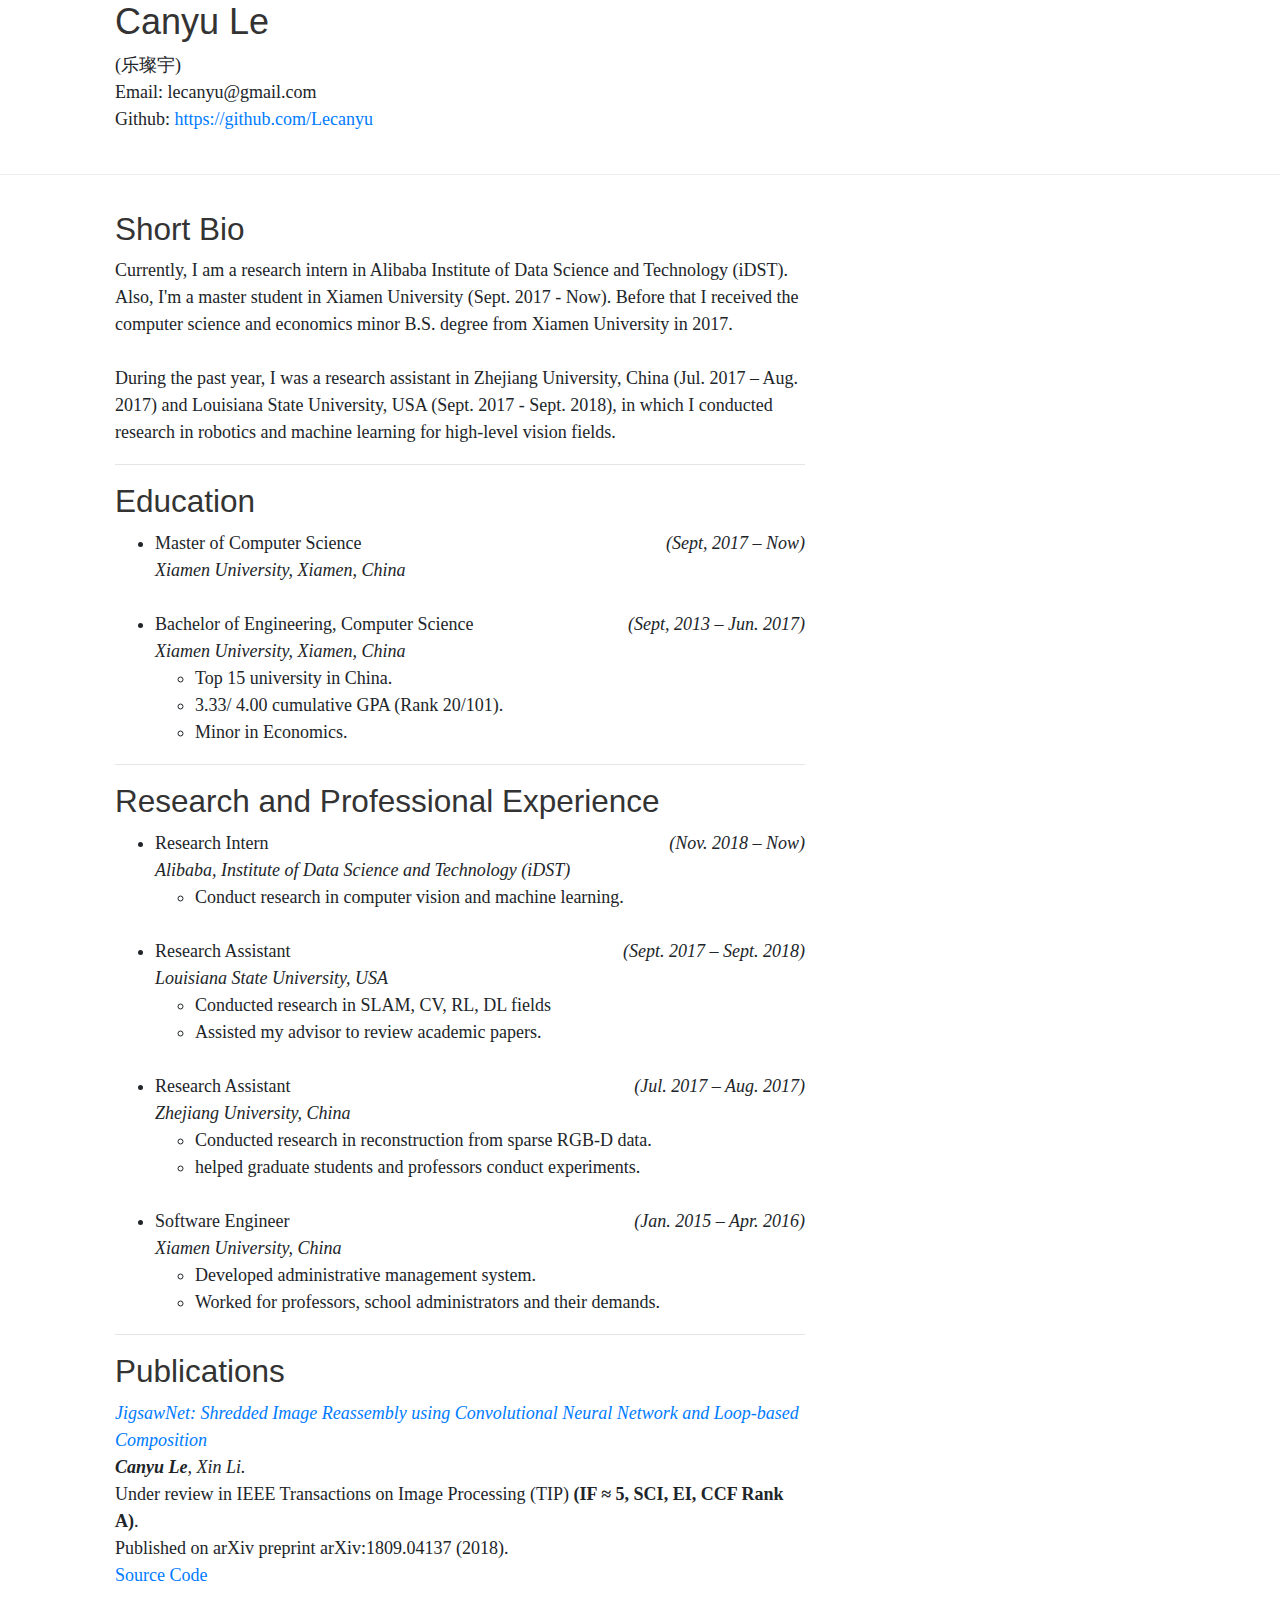
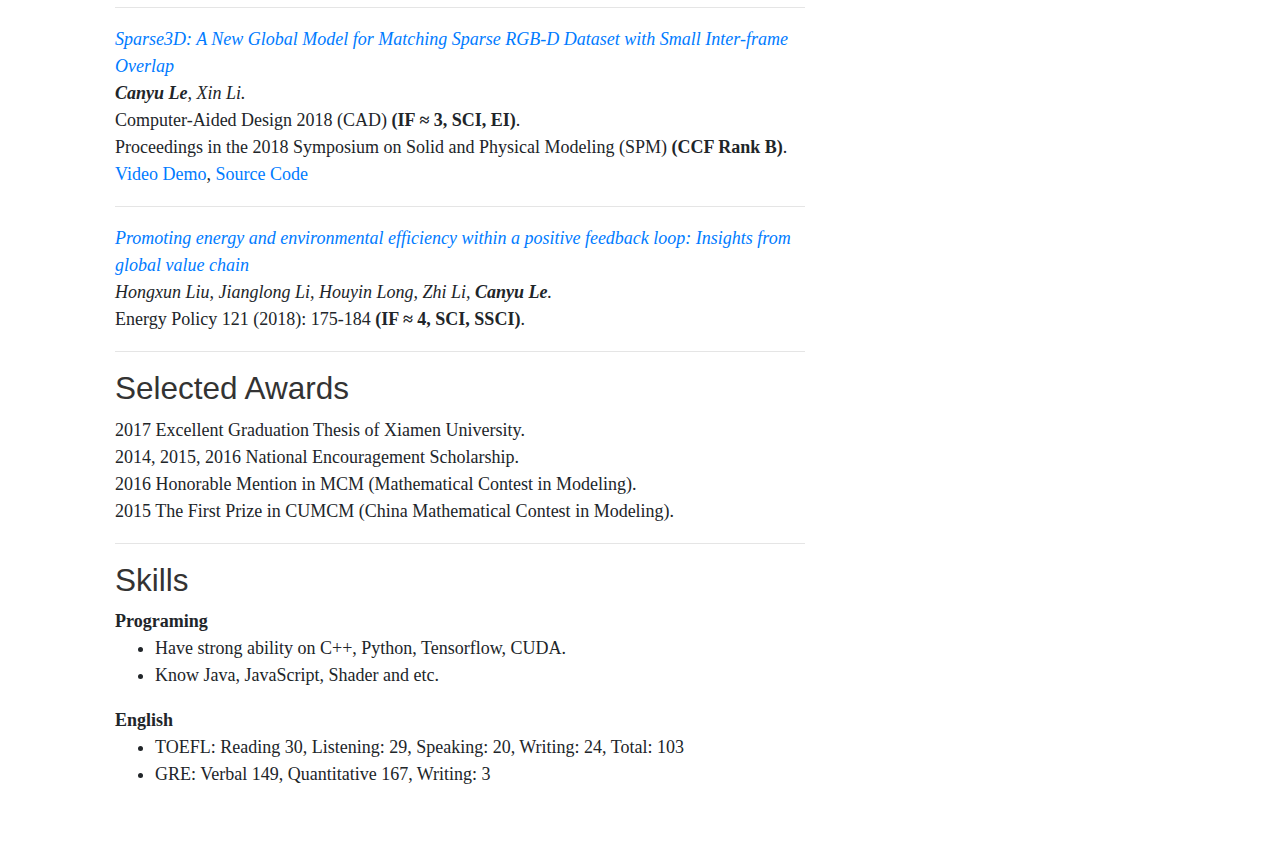
==== commit 06164d45: "update" ====
--- a/index.html
+++ b/index.html
@@ -127,7 +127,7 @@
 
                 <h3>Selected Awards</h3>
                 <p>2017 Excellent Graduation Thesis of Xiamen University.<br/>
-                    2016 National Encouragement Scholarship.<br/>
+                    2014, 2015, 2016 National Encouragement Scholarship.<br/>
                    2016 Honorable Mention in MCM (Mathematical Contest in Modeling).<br/>
                    2015 The First Prize in CUMCM (China Mathematical Contest in Modeling).</p>
                 <hr>
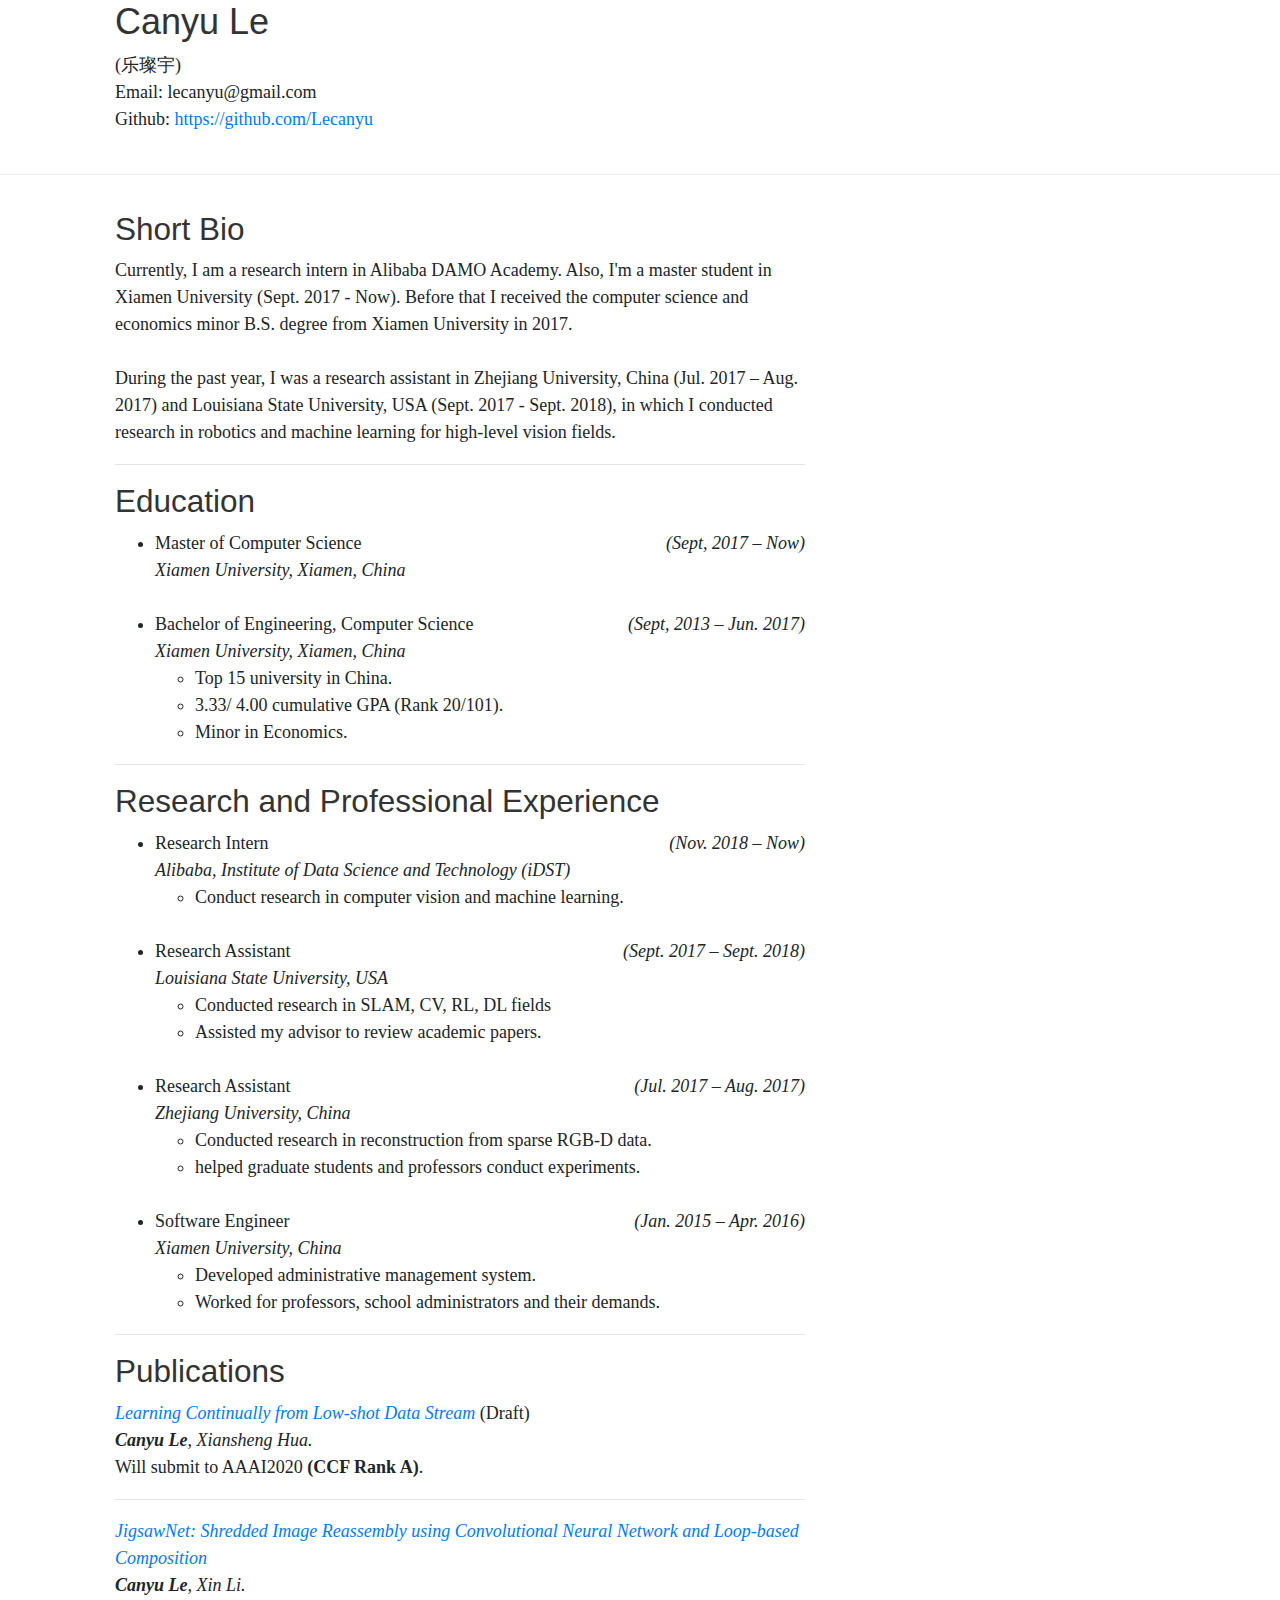
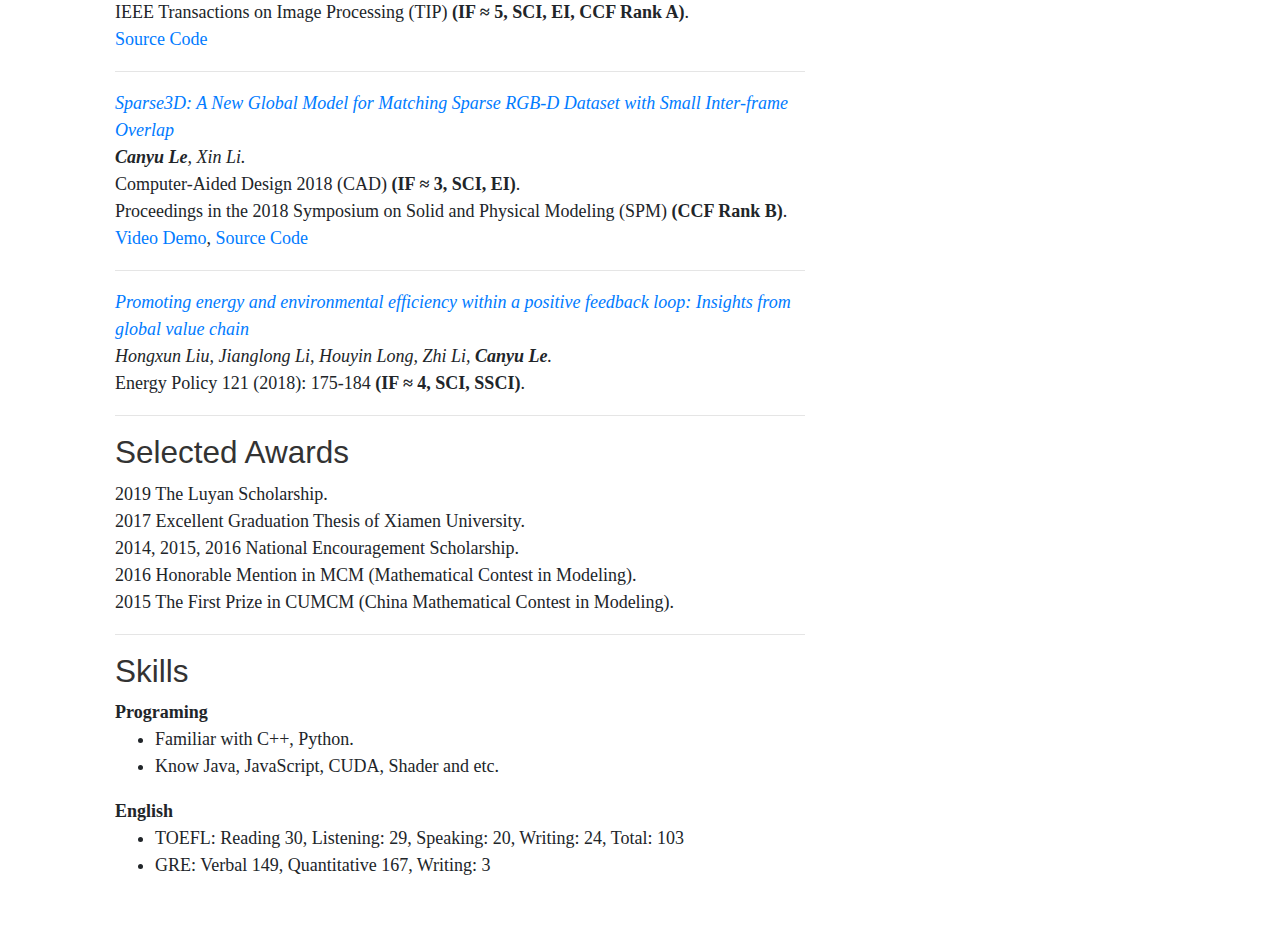
==== commit 36fe981d: "update" ====
--- a/index.html
+++ b/index.html
@@ -41,7 +41,7 @@
         <div class="col-sm-8 blog-main">
             <div class="blog-post">
                 <h3>Short Bio</h3>
-                <p> Currently, I am a research intern in Alibaba Institute of Data Science and Technology (iDST). Also, I'm a master student in Xiamen University (Sept. 2017 - Now).
+                <p> Currently, I am a research intern in Alibaba DAMO Academy. Also, I'm a master student in Xiamen University (Sept. 2017 - Now).
                     Before that I received the computer science and economics minor B.S. degree from Xiamen University in 2017.
                     <br/><br/>
                     During the past year, I was a research assistant in Zhejiang University, China (Jul. 2017 – Aug. 2017) and Louisiana State University, USA (Sept. 2017 - Sept. 2018),
@@ -102,10 +102,16 @@
 
                 <h3>Publications</h3>
                 <blockquote>
+                    <a href="https://github.com/Lecanyu/CL_preprint/blob/master/v0.pdf" target="_blank" ><I>Learning Continually from Low-shot Data Stream</I></a> (Draft)
+                    <footer><I><strong>Canyu Le</strong>, Xiansheng Hua. </I></footer>
+                    <footer>Will submit to AAAI2020 <b>(CCF Rank A)</b>. </footer>
+                    <!--<footer>-->
+                        <!--<a href="https://github.com/Lecanyu/JigsawNet" target="_blank" >Source Code</a>-->
+                    <!--</footer>-->
+                    <hr/>
                     <a href="https://arxiv.org/pdf/1809.04137.pdf" target="_blank" ><I>JigsawNet: Shredded Image Reassembly using Convolutional Neural Network and Loop-based Composition</I></a>
                     <footer><I><strong>Canyu Le</strong>, Xin Li. </I></footer>
-                    <footer>Under review in IEEE Transactions on Image Processing (TIP) <b>(IF &#8776 5, SCI, EI, CCF Rank A)</b>. </footer>
-                    <footer>Published on arXiv preprint arXiv:1809.04137 (2018). </footer>
+                    <footer>IEEE Transactions on Image Processing (TIP) <b>(IF &#8776 5, SCI, EI, CCF Rank A)</b>. </footer>
                     <footer>
                         <a href="https://github.com/Lecanyu/JigsawNet" target="_blank" >Source Code</a>
                     </footer>
@@ -126,7 +132,8 @@
                 <hr>
 
                 <h3>Selected Awards</h3>
-                <p>2017 Excellent Graduation Thesis of Xiamen University.<br/>
+                <p> 2019 The Luyan Scholarship. <br/>
+                    2017 Excellent Graduation Thesis of Xiamen University.<br/>
                     2014, 2015, 2016 National Encouragement Scholarship.<br/>
                    2016 Honorable Mention in MCM (Mathematical Contest in Modeling).<br/>
                    2015 The First Prize in CUMCM (China Mathematical Contest in Modeling).</p>
@@ -135,8 +142,8 @@
                 <h3>Skills</h3>
                 <b>Programing</b>
                 <ul>
-                    <li>Have strong ability on C++, Python, Tensorflow, CUDA.</li>
-                    <li>Know Java, JavaScript, Shader and etc.</li>
+                    <li>Familiar with C++, Python.</li>
+                    <li>Know Java, JavaScript, CUDA, Shader and etc.</li>
                 </ul>
                 <b>English</b>
                 <ul>
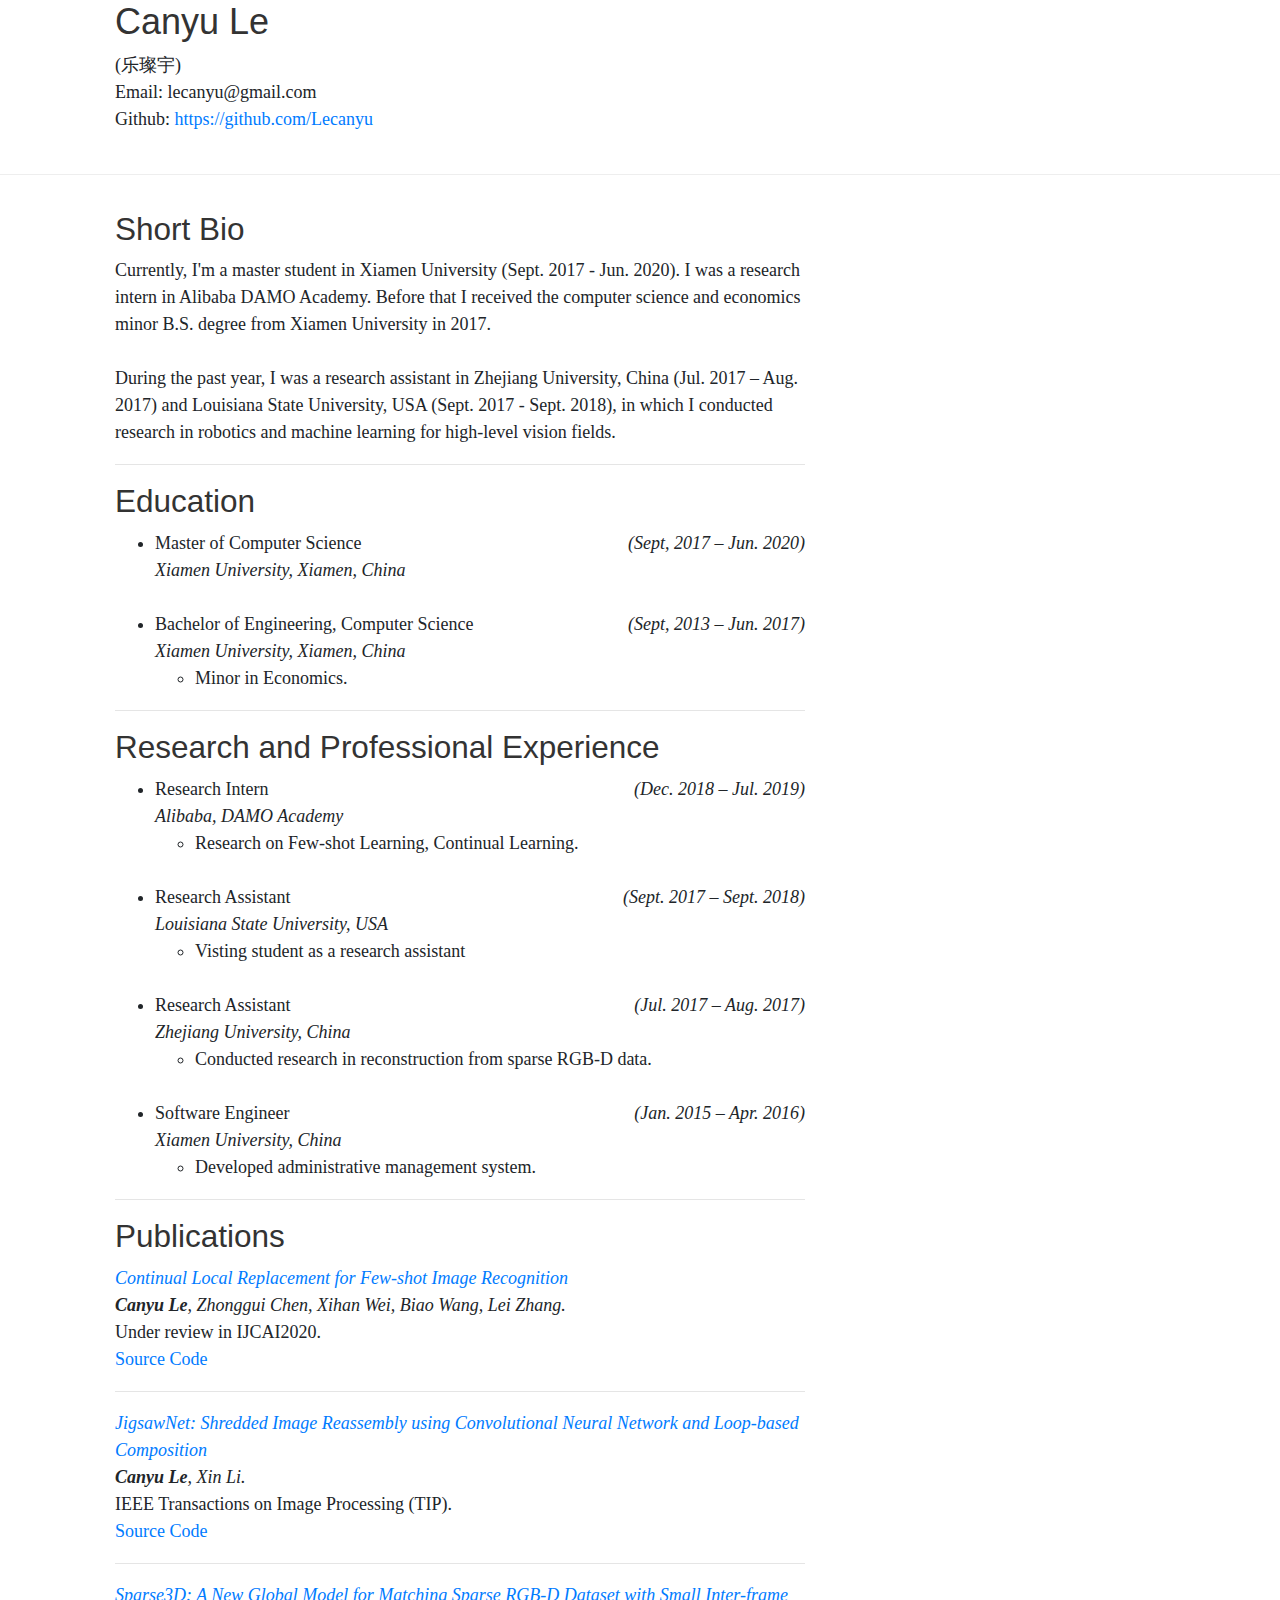
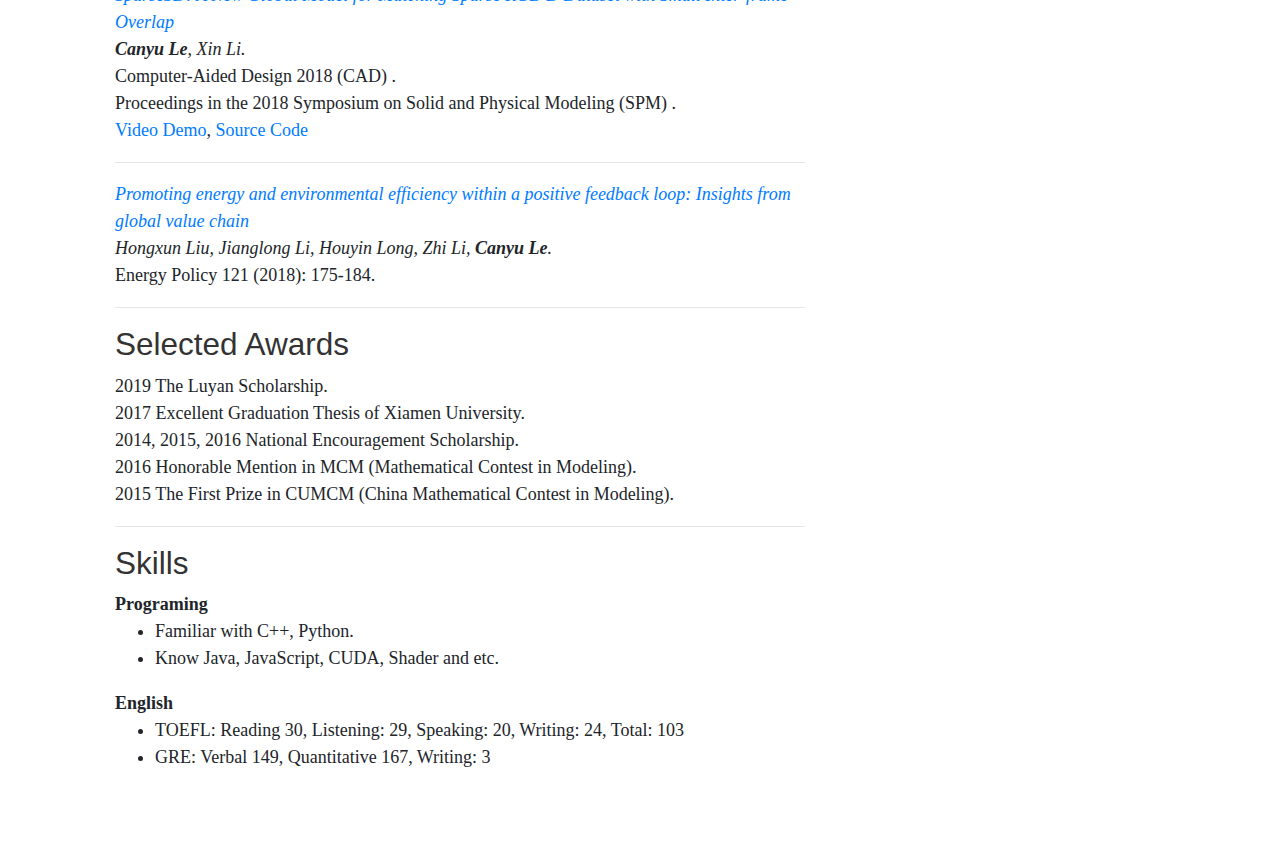
==== commit 77016e38: "update" ====
--- a/index.html
+++ b/index.html
@@ -41,7 +41,7 @@
         <div class="col-sm-8 blog-main">
             <div class="blog-post">
                 <h3>Short Bio</h3>
-                <p> Currently, I am a research intern in Alibaba DAMO Academy. Also, I'm a master student in Xiamen University (Sept. 2017 - Now).
+                <p> Currently, I'm a master student in Xiamen University (Sept. 2017 - Jun. 2020). I was a research intern in Alibaba DAMO Academy.
                     Before that I received the computer science and economics minor B.S. degree from Xiamen University in 2017.
                     <br/><br/>
                     During the past year, I was a research assistant in Zhejiang University, China (Jul. 2017 – Aug. 2017) and Louisiana State University, USA (Sept. 2017 - Sept. 2018),
@@ -50,15 +50,13 @@
                 <hr>
                 <h3>Education</h3>
                 <ul>
-                    <li>Master of Computer Science <i style="float: right">(Sept, 2017 – Now)</i> <br/>
+                    <li>Master of Computer Science <i style="float: right">(Sept, 2017 – Jun. 2020)</i> <br/>
                         <i>Xiamen University, Xiamen, China</i>
                     </li>
                     <br/>
                     <li>Bachelor of Engineering, Computer Science <i style="float: right">(Sept, 2013 – Jun. 2017)</i> <br/>
                         <i>Xiamen University, Xiamen, China</i>
                         <ul>
-                            <li> Top 15 university in China.</li>
-                            <li> 3.33/ 4.00 cumulative GPA (Rank 20/101). </li>
                             <li> Minor in Economics. </li>
                         </ul>
                     </li>
@@ -67,18 +65,17 @@
 
                 <h3>Research and Professional Experience</h3>
                 <ul>
-                    <li>Research Intern <i style="float: right">(Nov. 2018 – Now)</i> <br/>
-                        <i>Alibaba, Institute of Data Science and Technology (iDST)</i>
+                    <li>Research Intern <i style="float: right">(Dec. 2018 – Jul. 2019)</i> <br/>
+                        <i>Alibaba, DAMO Academy</i>
                         <ul>
-                            <li>Conduct research in computer vision and machine learning.</li>
+                            <li>Research on Few-shot Learning, Continual Learning.</li>
                         </ul>
                     </li>
                     <br/>
                     <li>Research Assistant <i style="float: right">(Sept. 2017 – Sept. 2018)</i> <br/>
                         <i>Louisiana State University, USA</i>
                         <ul>
-                            <li>Conducted research in SLAM, CV, RL, DL fields</li>
-                            <li>Assisted my advisor to review academic papers. </li>
+                            <li>Visting student as a research assistant</li>
                         </ul>
                     </li>
                     <br/>
@@ -86,7 +83,6 @@
                         <i>Zhejiang University, China</i>
                         <ul>
                             <li> Conducted research in reconstruction from sparse RGB-D data. </li>
-                            <li> helped graduate students and professors conduct experiments. </li>
                         </ul>
                     </li>
                     <br/>
@@ -94,7 +90,6 @@
                         <i>Xiamen University, China</i>
                         <ul>
                             <li>Developed administrative management system. </li>
-                            <li>Worked for professors, school administrators and their demands.  </li>
                         </ul>
                     </li>
                 </ul>
@@ -102,24 +97,24 @@
 
                 <h3>Publications</h3>
                 <blockquote>
-                    <a href="https://github.com/Lecanyu/CL_preprint/blob/master/v0.pdf" target="_blank" ><I>Learning Continually from Low-shot Data Stream</I></a> (Draft)
-                    <footer><I><strong>Canyu Le</strong>, Xiansheng Hua. </I></footer>
-                    <footer>Will submit to AAAI2020 <b>(CCF Rank A)</b>. </footer>
-                    <!--<footer>-->
-                        <!--<a href="https://github.com/Lecanyu/JigsawNet" target="_blank" >Source Code</a>-->
-                    <!--</footer>-->
+                    <a href="https://arxiv.org/abs/2001.08366" target="_blank" ><I>Continual Local Replacement for Few-shot Image Recognition</I></a>
+                    <footer><I><strong>Canyu Le</strong>, Zhonggui Chen, Xihan Wei, Biao Wang, Lei Zhang. </I></footer>
+                    <footer>Under review in IJCAI2020. </footer>
+                    <footer>
+                        <a href="https://github.com/Lecanyu/ContinualLocalReplacement" target="_blank" >Source Code</a>
+                    </footer>
                     <hr/>
                     <a href="https://arxiv.org/pdf/1809.04137.pdf" target="_blank" ><I>JigsawNet: Shredded Image Reassembly using Convolutional Neural Network and Loop-based Composition</I></a>
                     <footer><I><strong>Canyu Le</strong>, Xin Li. </I></footer>
-                    <footer>IEEE Transactions on Image Processing (TIP) <b>(IF &#8776 5, SCI, EI, CCF Rank A)</b>. </footer>
+                    <footer>IEEE Transactions on Image Processing (TIP). </footer>
                     <footer>
                         <a href="https://github.com/Lecanyu/JigsawNet" target="_blank" >Source Code</a>
                     </footer>
                     <hr/>
                     <a href="https://www.sciencedirect.com/science/article/pii/S0010448518302276" target="_blank" ><I>Sparse3D: A New Global Model for Matching Sparse RGB-D Dataset with Small Inter-frame Overlap</I></a>
                     <footer><I><strong>Canyu Le</strong>, Xin Li. </I></footer>
-                    <footer>Computer-Aided Design 2018 (CAD) <b>(IF &#8776 3, SCI, EI)</b>. </footer>
-                    <footer>Proceedings in the 2018 Symposium on Solid and Physical Modeling (SPM) <b>(CCF Rank B)</b>. </footer>
+                    <footer>Computer-Aided Design 2018 (CAD) <!--<b>(IF &#8776 3, SCI, EI)</b>-->. </footer>
+                    <footer>Proceedings in the 2018 Symposium on Solid and Physical Modeling (SPM) <!--<b>(CCF Rank B)</b>-->. </footer>
                     <footer>
                         <a href="https://youtu.be/qk8iQzommPM" target="_blank" >Video Demo</a>,
                         <a href="https://github.com/Lecanyu/Sparse3d" target="_blank" >Source Code</a>
@@ -127,7 +122,7 @@
                     <hr/>
                     <a href="https://www.sciencedirect.com/science/article/pii/S0301421518304129" target="_blank" ><I>Promoting energy and environmental efficiency within a positive feedback loop: Insights from global value chain</I></a>
                     <footer><I>Hongxun Liu, Jianglong Li, Houyin Long, Zhi Li, <strong>Canyu Le</strong>.</I></footer>
-                    <footer>Energy Policy 121 (2018): 175-184 <b>(IF &#8776 4, SCI, SSCI)</b>. </footer>
+                    <footer>Energy Policy 121 (2018): 175-184. </footer>
                 </blockquote>
                 <hr>
 
@@ -135,8 +130,8 @@
                 <p> 2019 The Luyan Scholarship. <br/>
                     2017 Excellent Graduation Thesis of Xiamen University.<br/>
                     2014, 2015, 2016 National Encouragement Scholarship.<br/>
-                   2016 Honorable Mention in MCM (Mathematical Contest in Modeling).<br/>
-                   2015 The First Prize in CUMCM (China Mathematical Contest in Modeling).</p>
+                    2016 Honorable Mention in MCM (Mathematical Contest in Modeling).<br/>
+                    2015 The First Prize in CUMCM (China Mathematical Contest in Modeling).</p>
                 <hr>
 
                 <h3>Skills</h3>
